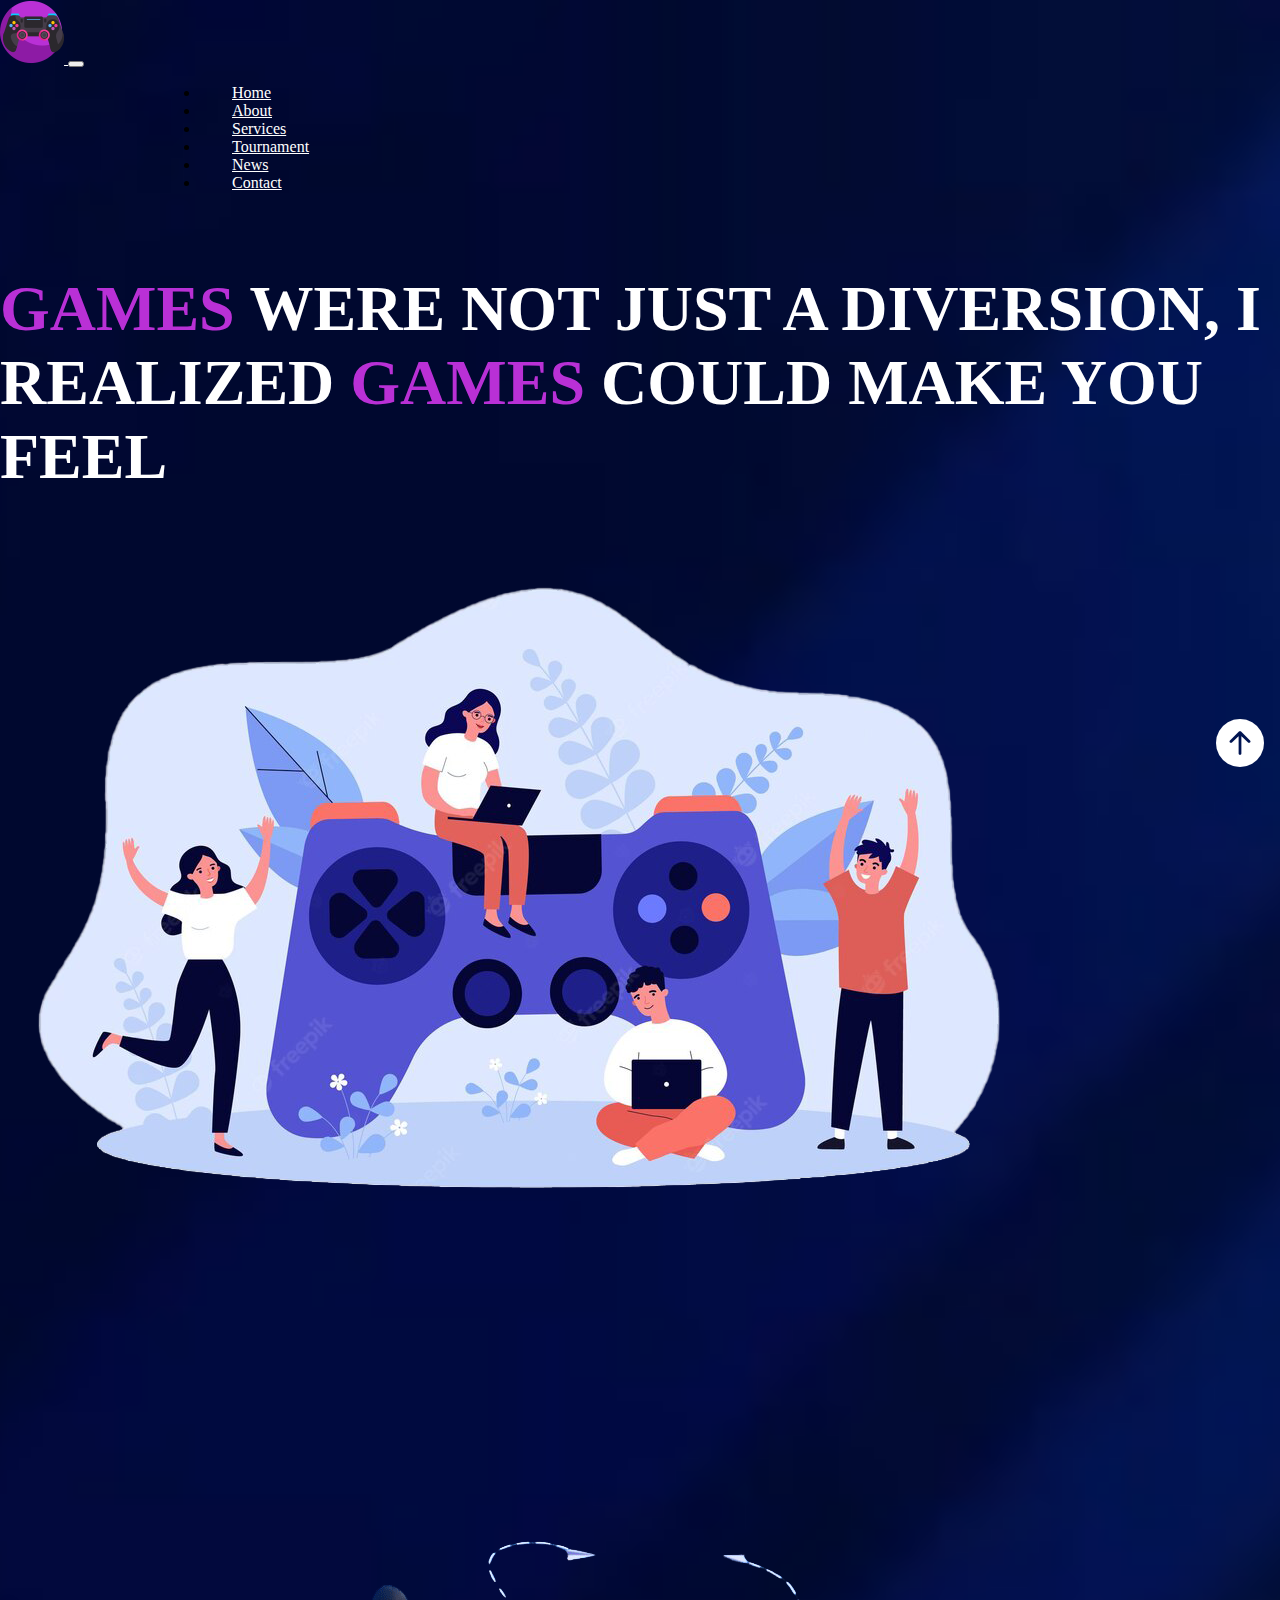
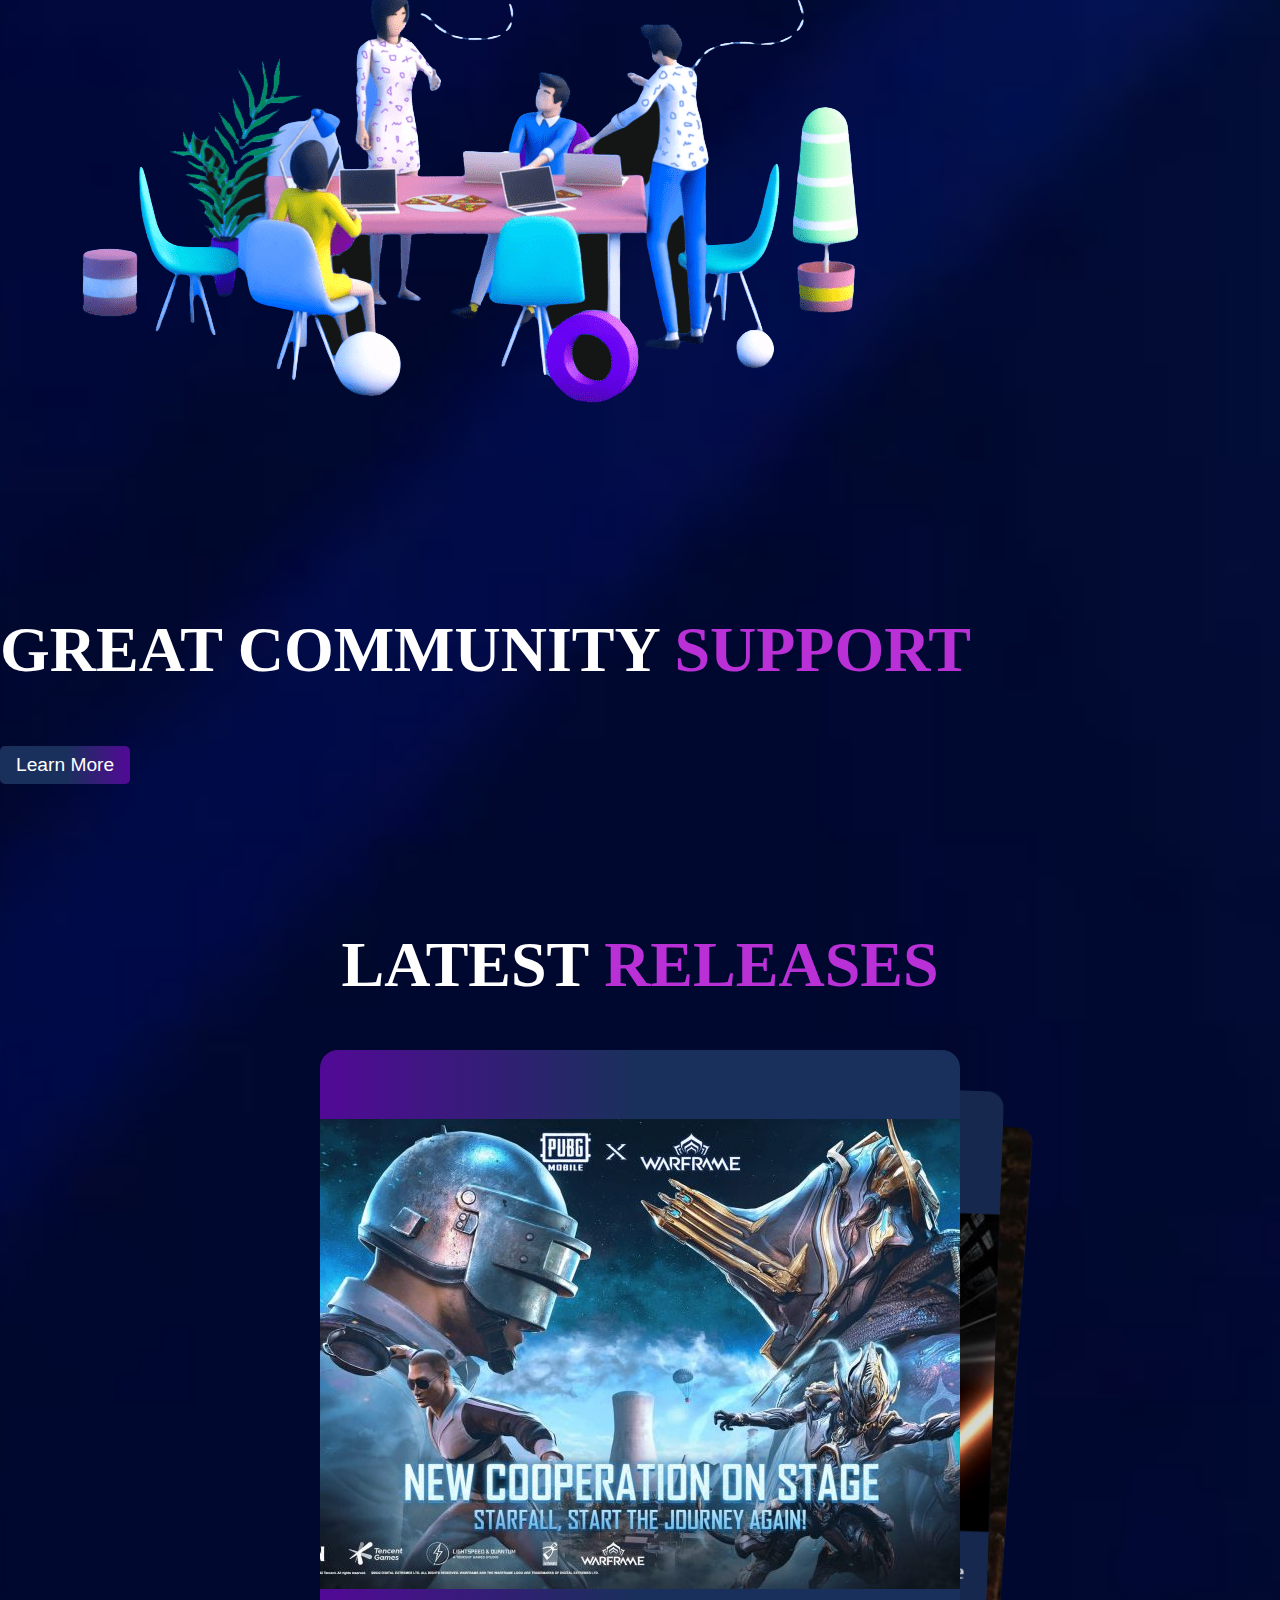
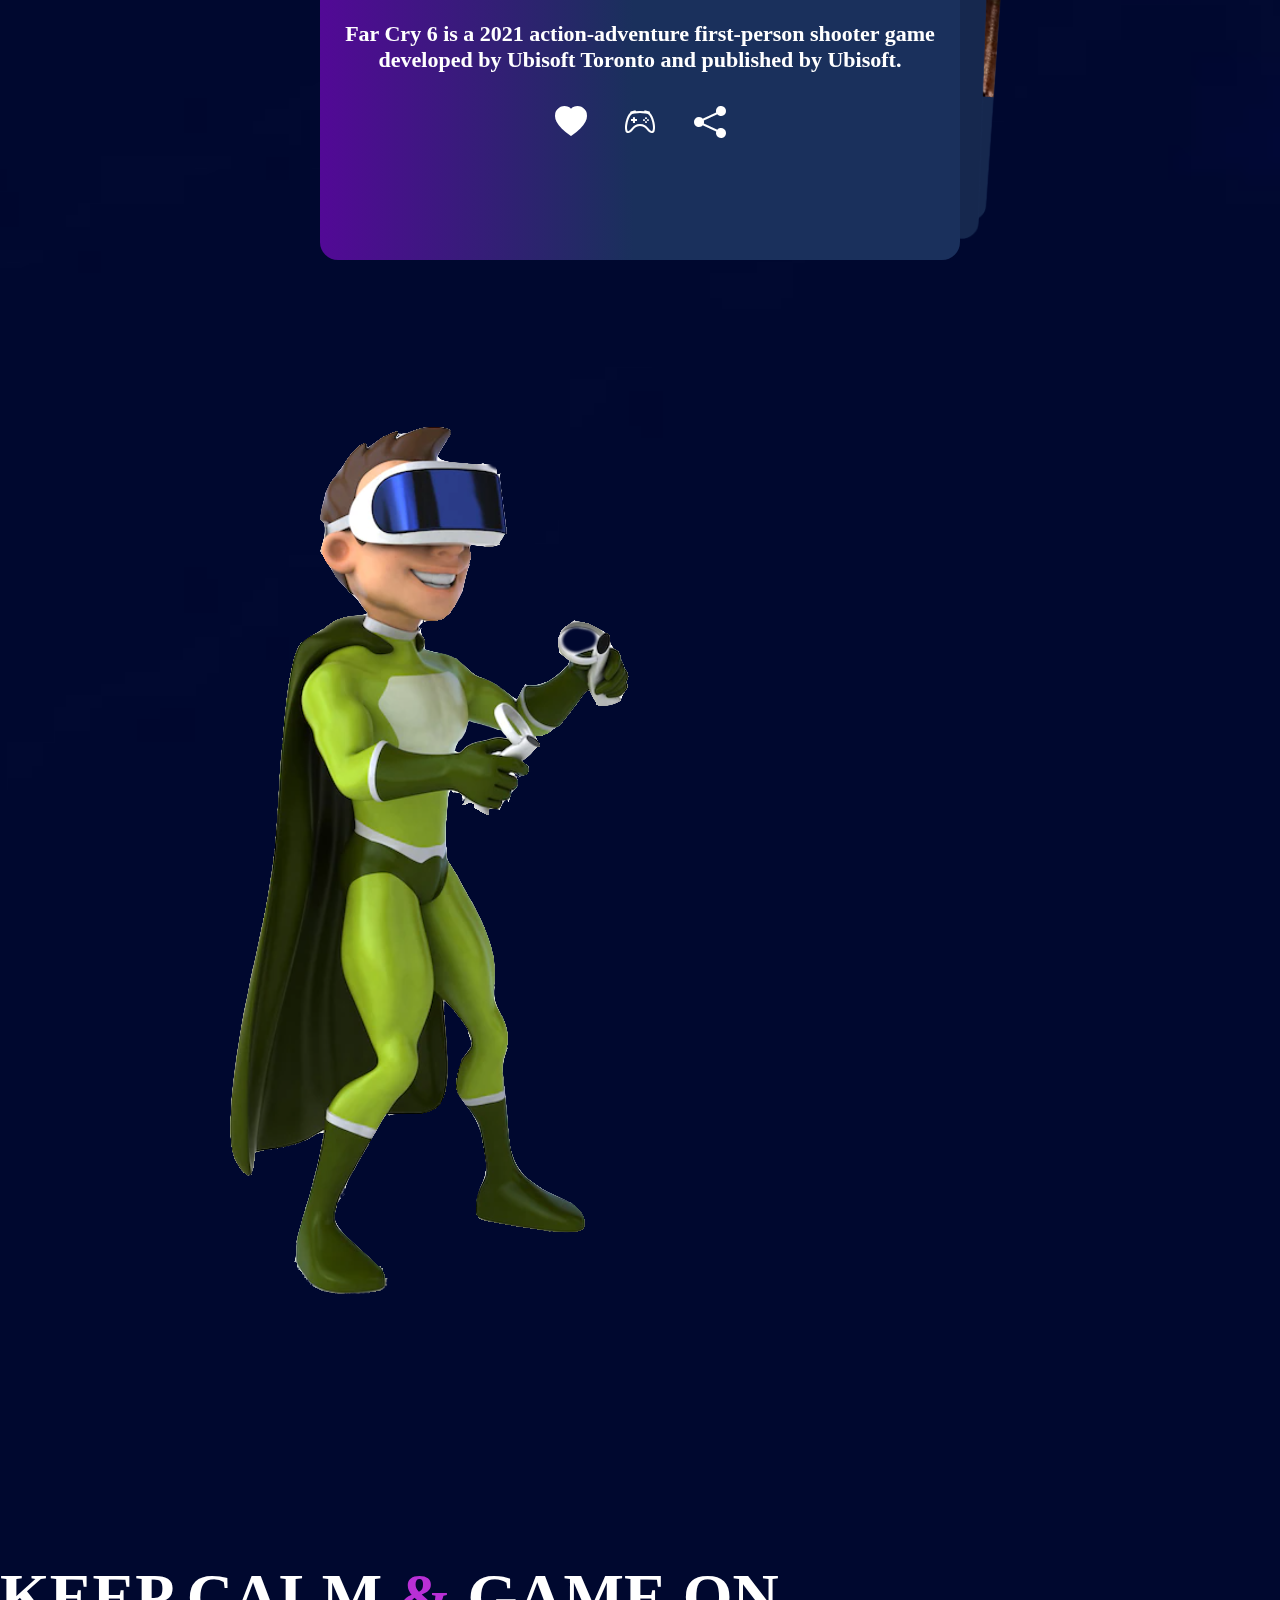
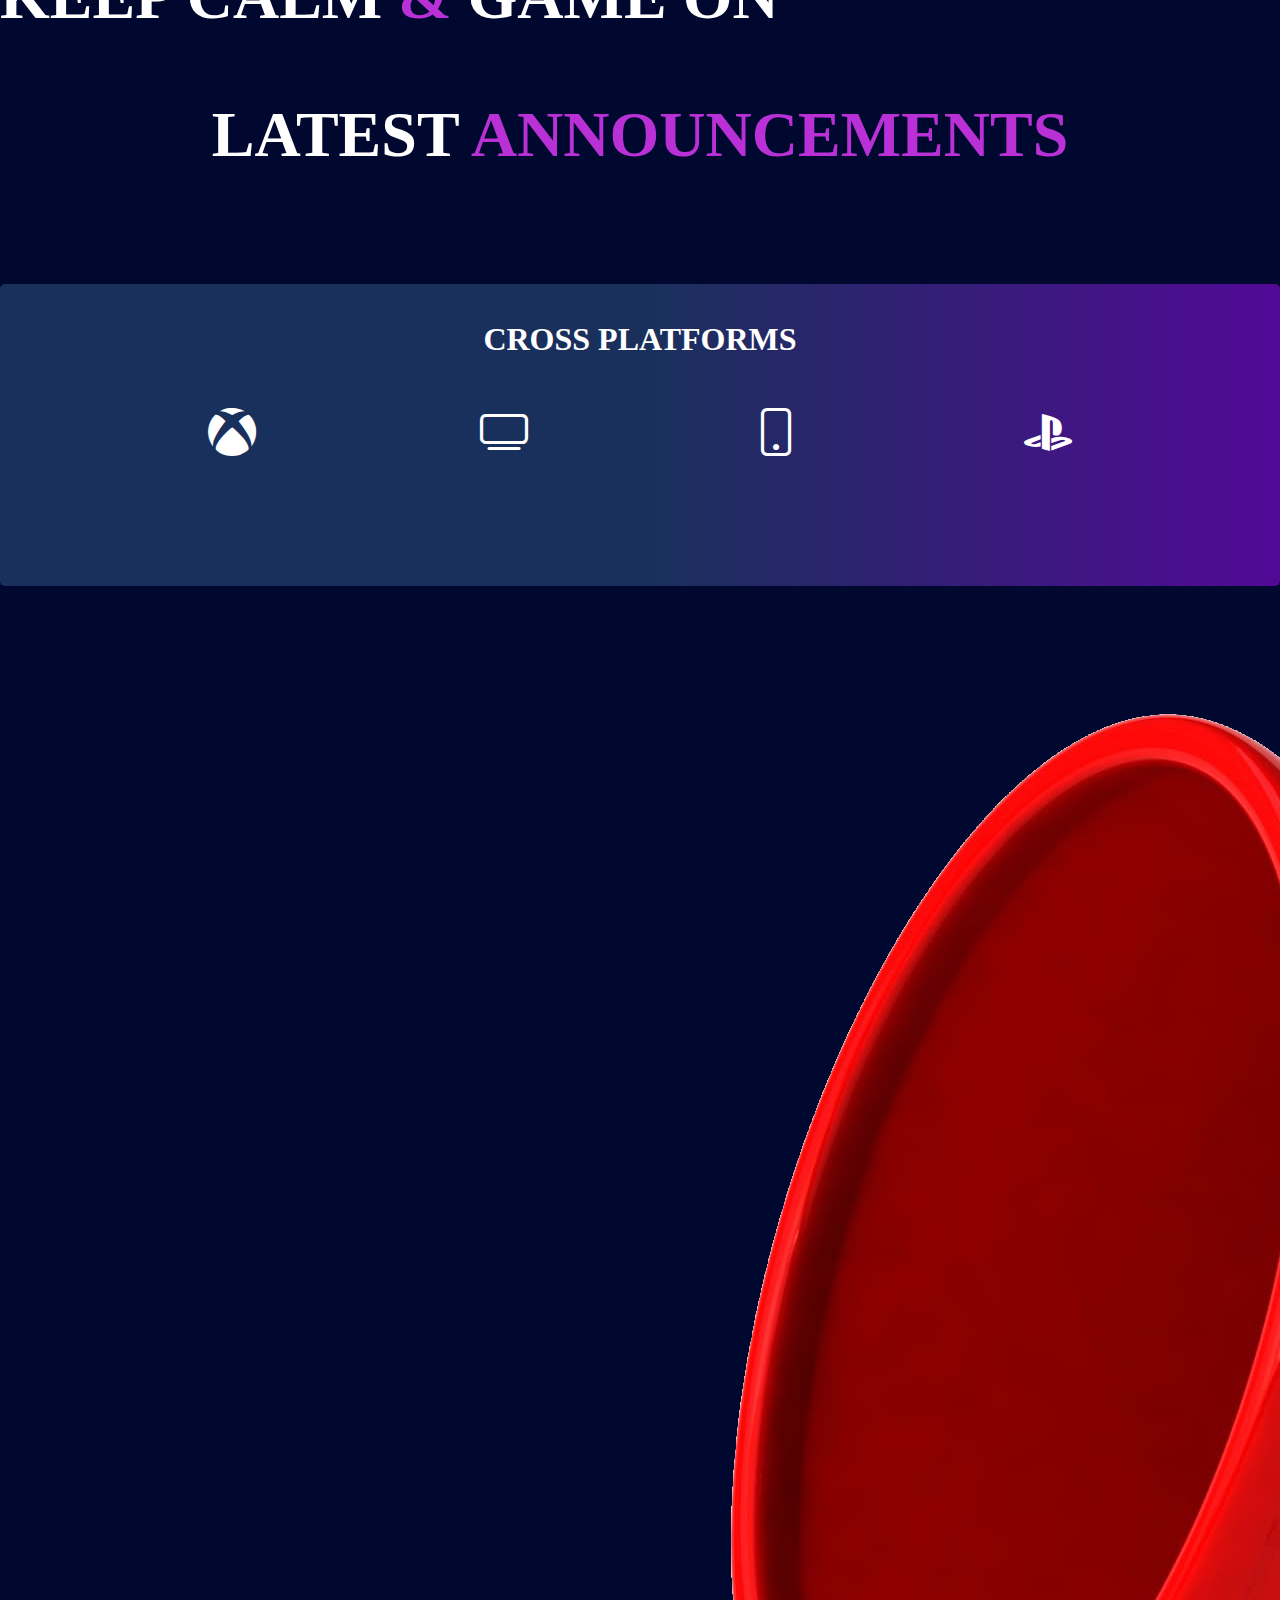
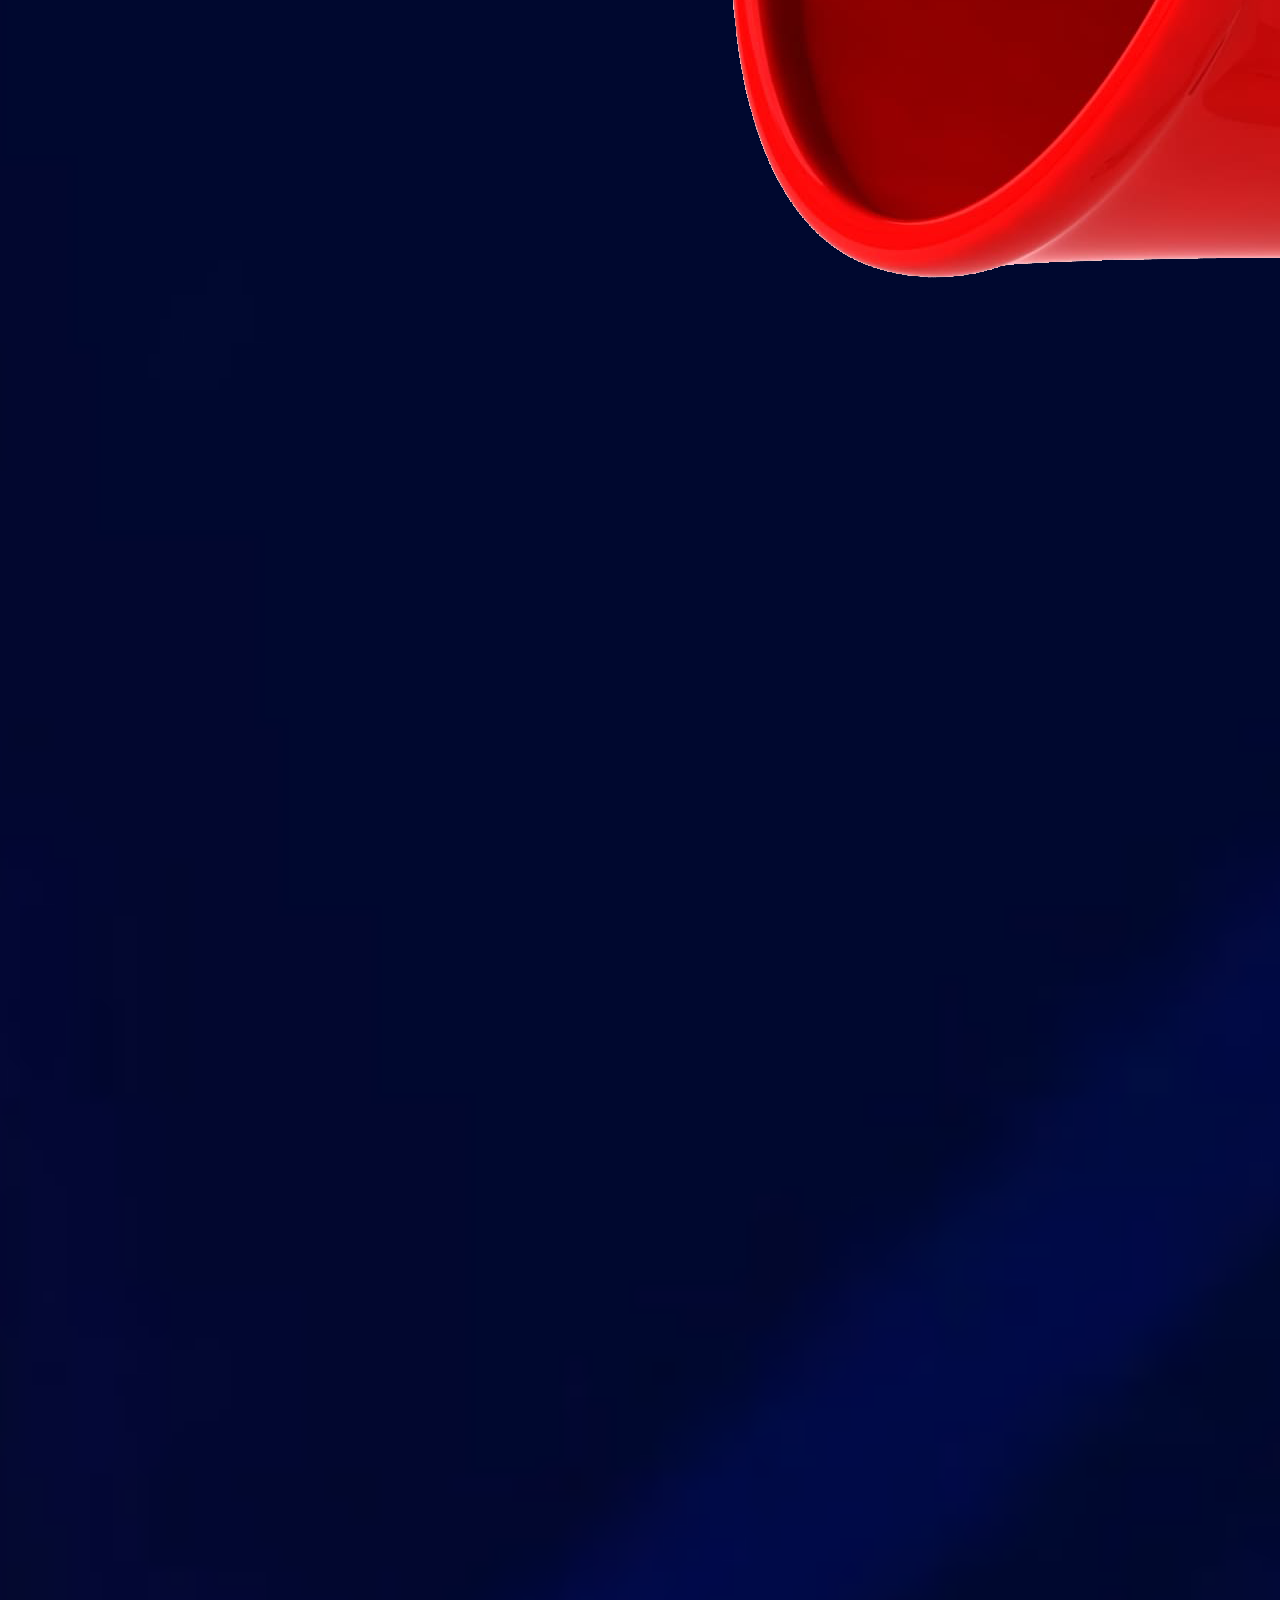
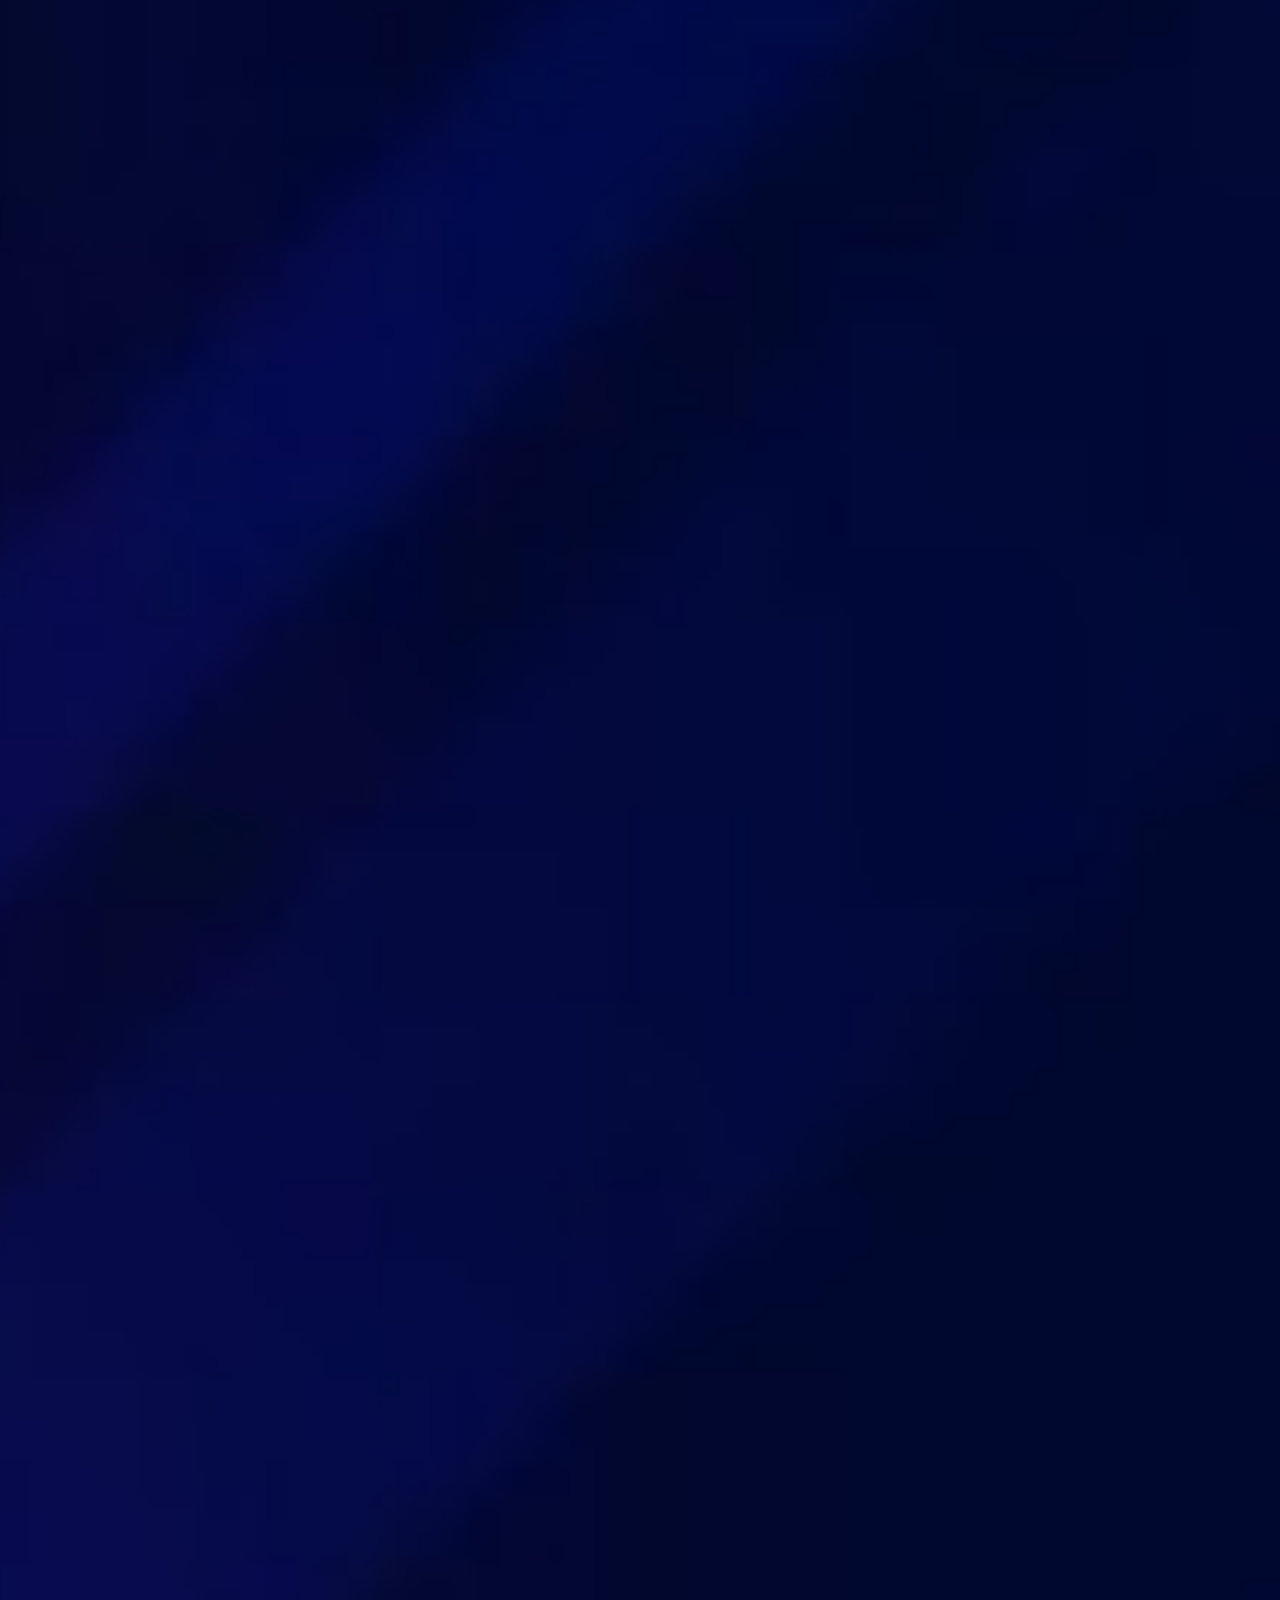
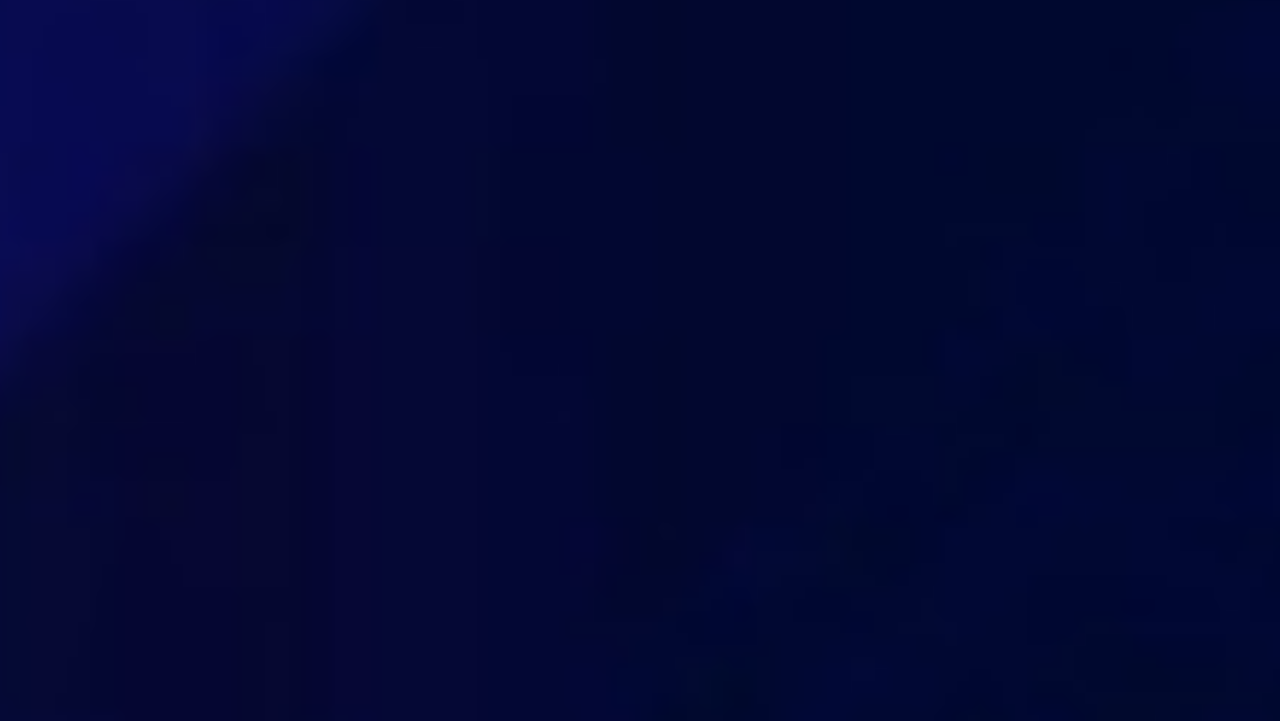
==== index.html @ 94d15d82 "Commiting File first time" ====
<!doctype html>
<html lang="en">

<head>
    <meta charset="utf-8">
    <meta name="viewport" content="width=device-width, initial-scale=1">
    <!-- Logo -->
    <link rel="icon" type="image/png" href="./Images/Home/icon.png">
    <title>GAMING</title>

    <link href="https://cdn.jsdelivr.net/npm/bootstrap@5.2.0-beta1/dist/css/bootstrap.min.css" rel="stylesheet"
        integrity="sha384-0evHe/X+R7YkIZDRvuzKMRqM+OrBnVFBL6DOitfPri4tjfHxaWutUpFmBp4vmVor" crossorigin="anonymous">

    <!-- Bootstrap icon -->
    <link rel="stylesheet" href="https://cdn.jsdelivr.net/npm/bootstrap-icons@1.8.3/font/bootstrap-icons.css">

    <!-- Link Swiper's CSS -->
    <link rel="stylesheet" href="https://unpkg.com/swiper/swiper-bundle.min.css" />
    <!-- CSS Link -->
    <link rel="stylesheet" type="text/css" href="./css/style.css">
</head>

<body>
    <!-- NavBar -->
    <div class="bg" id="bg">
        <div class="container-fluid">
            <div class="row">
                <div class="col-10">
                    <nav class="navbar navbar-expand-lg navbar-dark">
                        <div class="container-fluid">
                            <a class="navbar-brand" href="#">
                                <img src="./Images/Home/icon.png" class="nav_img">
                            </a>
                            <button class="navbar-toggler" type="button" data-bs-toggle="collapse"
                                data-bs-target="#navbarSupportedContent" aria-controls="navbarSupportedContent"
                                aria-expanded="false" aria-label="Toggle navigation">
                                <span class="navbar-toggler-icon"></span>
                            </button>
                            <div class="collapse navbar-collapse" id="navbarSupportedContent">
                                <ul class="navbar-nav nav_ul mb-2 mb-lg-0">
                                    <li class="nav-item">
                                        <a class="nav-link active" aria-current="page" href="./index.html">Home</a>
                                    </li>
                                    <li class="nav-item">
                                        <a class="nav-link" href="./about.html">About</a>
                                    </li>
                                    <li class="nav-item">
                                        <a class="nav-link" href="./service.html">Services</a>
                                    </li>
                                    <li class="nav-item">
                                        <a class="nav-link" href="./Tournament.html">Tournament</a>
                                    </li>
                                    </li>
                                    <li class="nav-item">
                                        <a class="nav-link" href="./News.html">News</a>
                                    </li>
                                    <li class="nav-item">
                                        <a class="nav-link" href="./contact.html">Contact</a>
                                    </li>
                            </div>
                        </div>
                        <!-- End Navbar -->
                    </nav>
                </div>
            </div>
            <!-- Home -->
            <div class="row justify-content-evenly" id="home">

                <div class="col-md-6 col-11" id="home_content">
                    <h1 class="home_heading">
                        <span class="colorChange">GAMES</span> WERE NOT JUST A DIVERSION, I REALIZED <span
                            class="colorChange">GAMES</span> COULD MAKE YOU FEEL
                    </h1>
                </div>
                <div class="col-md-6" id="home_imgDiv">
                    <img class="img-fluid home_img" src="Images/Home/img6(2).png">
                </div>
            </div>
            <!-- Part2 -->
            <div class="row" id="home_part2">
                <div class="col-md-6" id="imgDiv_part2">
                    <img class="img-fluid home_img" id="part2_img" src="/Images/Home/change3.png">
                </div>
                <div class="col-md-6 col-11 containerDiv_part2">
                    <h1 class="home_heading text-center">
                        GREAT COMMUNITY <span class="colorChange">SUPPORT</span>
                    </h1>
                    <button type="button" id="btn_home">
                        <a href="./service.html" id="a_home">
                            Learn More
                        </a>
                    </button>
                </div>
                <!-- End Part2 -->
            </div>

            <!-- Part3 -->
            <div class="row justify-content-center" id="home_part3">
                <div class="col-10">
                    <h1 class="home_heading">
                        Latest <span class="colorChange">
                            Releases
                        </span>
                    </h1>
                    <!-- Swiper -->
                    <div class="swiper mySwiper">
                        <div class="swiper-wrapper">
                            <div class="swiper-slide">
                                <img src="./Images/Home/card2.jpg" class="img-fluid card_img">
                                <p class="card_p">
                                    Far Cry 6 is a 2021 action-adventure first-person shooter game developed by Ubisoft
                                    Toronto and published by Ubisoft.
                                </p>
                                <div class="card_icon_div">
                                    <i class="bi bi-heart-fill card_icon"></i>
                                    <i class="bi bi-controller card_icon"></i>
                                    <i class="bi bi-share-fill card_icon"></i>
                                </div>
                            </div>
                            <div class="swiper-slide">
                                <img src="./Images/Home/card1.jpg" class="img-fluid card_img">
                                <p class="card_p">
                                    Far Cry 6 is a 2021 action-adventure first-person shooter game developed by Ubisoft
                                    Toronto and published by Ubisoft.
                                </p>
                                <div class="card_icon_div">
                                    <i class="bi bi-heart-fill card_icon"></i>
                                    <i class="bi bi-controller card_icon"></i>
                                    <i class="bi bi-share-fill card_icon"></i>
                                </div>
                            </div>
                            <div class="swiper-slide">
                                <img src="./Images/Home/card4.jpg" class="img-fluid card_img">
                                <p class="card_p">
                                    Far Cry 6 is a 2021 action-adventure first-person shooter game developed by Ubisoft
                                    Toronto and published by Ubisoft.
                                </p>
                                <div class="card_icon_div">
                                    <i class="bi bi-heart-fill card_icon"></i>
                                    <i class="bi bi-controller card_icon"></i>
                                    <i class="bi bi-share-fill card_icon"></i>
                                </div>
                            </div>
                        </div>
                    </div>
                </div>
                <!-- End of part3 -->
            </div>

            <!-- Part 4 -->
            <div class="row justify-content-center" id="part_4">
                <div class="col-md-6" id="imgDiv_part4">
                    <img class="img_part4 img-fluid" src="./Images/Home/gameImg.png">
                </div>
                <div class="col-md-6 col-11 id="containerDiv_part4">
                    <h1 class="home_heading text-center" id="heading_part3">
                        KEEP CALM <span class="colorChange">
                            &
                        </span>
                        GAME ON
                    </h1>
                </div>
                
                <!-- End Part4 -->
            </div>

            <!-- Part 5 -->
            <div class="row justify-content-center" id="part_5">
                <div class="col-10">
                    <h1 class="home_heading" id="headingP5">LATEST <span class="colorChange">ANNOUNCEMENTS</span> </h1>
                </div>
                <!-- Part5 -->
            </div>
            <!-- Part6 -->
            <div class="row justify-content-center" id="part6">
                <div class="col-md-6">
                    <div class="part6_content">
                        <h1 class="heading_part6">
                            CROSS PLATFORMS
                        </h1>
                        <div class="iconDiv_part6">
                            <i class="bi bi-xbox icon_part6"></i>
                            <i class="bi bi-tv icon_part6"></i>
                            <i class="bi bi-phone icon_part6"></i>
                            <i class="bi bi-playstation icon_part6"></i>
                      </div>
                    </div>
                </div>
                <div class="col-md-6">
                    <img class="img_part4 img-fluid" src="./Images/Home/Announce.png">
                </div>
                <!-- End Part6 -->
            </div>
            

            <!-- End of Container-fluid -->
        </div>

        <!-- Upp -->
        <div class="uppDiv">
            <a href="#bg" class="a_uppDiv">
            <i class="bi bi-arrow-up-circle-fill"></i>
        </a>
        </div>
        <!-- End Of Bg -->
    </div>








    <script src="https://cdn.jsdelivr.net/npm/bootstrap@5.2.0-beta1/dist/js/bootstrap.bundle.min.js"
        integrity="sha384-pprn3073KE6tl6bjs2QrFaJGz5/SUsLqktiwsUTF55Jfv3qYSDhgCecCxMW52nD2"
        crossorigin="anonymous"></script>

    <!-- Swiper JS -->
    <script src="https://unpkg.com/swiper/swiper-bundle.min.js"></script>

    <!-- Initialize Swiper -->
    <script>
        var swiper = new Swiper(".mySwiper", {
            effect: "cards",
            grabCursor: true,
        });
    </script>

    <!-- Script -->
    <script src="/Js/script.js"></script>
</body>

</html>
---- css/style.css ----
body {
  margin: 0%;
  padding: 0%;
  scroll-behavior:smooth;

}
/* Background */
.bg {
  background-image: url(../Images/Home/kk.jpg);
  background-position: center;
  background-repeat: no-repeat;
  background-size: cover;
  height: auto;
  width: 100%;
}

/* NAVBAR */
.nav_ul {
  margin-left: 10rem;
}

.navbar-brand {
  color: white !important;
}

.navbar {
  background-color: rgba(240, 248, 255, 0);
}

/* .nav-item{
  width: 10rem;
} */
.nav-link {
  color: white !important;
  margin: 0rem 0.5rem;
  padding: 0.3rem 1.5rem !important;
}

.nav-link:hover {
  background-color: blueviolet;
  color: white;
  border-radius: 5px;
  transition: 0.2s;
}

/* .navbar-toggler-icon{
  background-image: url(/Images/Home/toggler.png);
} */

/* Home */

#home {
  margin-top: 5rem;
  color: white;
}

.home_heading {
  color: white;
  margin-top: 4rem;
  font-size: 4rem;
  text-transform: uppercase;
}

.colorChange {
  color: rgb(185, 48, 214);
}

@keyframes up_down {
  0% {
    margin-top: -2rem;
  }
  100% {
    margin-bottom: -2rem;
  }
}

.home_img {
  animation-name: up_down;
  animation-duration: 2s;
  animation-timing-function: ease-in-out;
  animation-iteration-count: infinite;
  animation-direction: alternate-reverse;
}

/* Home part 2 */

#home_part2 {
  margin-top: 10rem;
}

#btn_home {
  background-image: linear-gradient(to right, #1a305c 51%, #520996 100%);
  color: white;
  padding: 0.5rem 1rem;
  border-radius: 5px;
  border: none;
  margin-top: 1rem;
  font-size: 1.2rem;
}

#a_home{
  color: white;
  text-decoration: none;
}

#a_home:hover{
  color: white;
}

#btn_home:hover {
  background-image: linear-gradient(to left, #1a305c 51%, #520996 100%);
}

/* Home Part 3 */
#home_part3 {
  text-align: center;
  padding: 5rem 0rem;
}

.card_p {
  margin: 2rem 0.5rem;
}

.card_icon {
  font-size: 2rem;
  margin: 0rem 1rem;
}

.card_icon_div{
  padding-bottom: 3rem;
}

.swiper {
  width: 50vw;
  height: 90vh;
  margin-top: 3rem;
}

.swiper-slide {
  display: flex;
  flex-direction: column;
  align-items: center;
  justify-content: center;
  border-radius: 18px;
  font-size: 22px;
  font-weight: bold;
  color: #fff;
}

.swiper-slide:nth-child(1n) {
  background: linear-gradient(to left, #1a305c 51%, #520996 100%);
}

.swiper-slide:nth-child(2n) {
  background: linear-gradient(to left, #1a305c 51%, #520996 100%);
}

.swiper-slide:nth-child(3n) {
  background: linear-gradient(to left, #1a305c 51%, #520996 100%);
}
/* part_4 */
#part_4 {
  margin-top: 4rem;
}

#heading_part3 {
  margin-top: 15rem;
}

/* Part5 */
#part_5 {
  text-align: center;
  margin-top: 3rem;
  margin-bottom: 3rem;
}


#heading_part6{
    margin-top: 10rem;
}

.part6_content{
    background:linear-gradient(to right, #1a305c 51%, #520996 100%);
    color: white;
    padding: 1rem;
    text-align: center;
    height: 30vh;
    margin-top: 7rem;
    border-radius: 5px;
}

.iconDiv_part6{
    margin-top: 3rem;
    display: grid;
    grid-template-columns: auto auto auto auto;
    justify-content: space-evenly;
}

.icon_part6{
    margin: 0rem 2rem;
    font-size: 3rem;
}

/* upper Arrow */
.uppDiv{
  position: relative;
}

.bi-arrow-up-circle-fill{
  font-size: 3rem;
  color: white!important;
  position: fixed;
  bottom: 8rem;
  right: 1rem;
}

/*Using Media Qurey  */

@media screen and (max-width:1173px) {
  #home_imgDiv{
    margin-top: 4rem;
  }
}
@media screen and (max-width:991px) {
.nav-link{
  width: 10rem;
}
.navbar-collapse{
  background: url(/Images/Home/navBg.jp);
  background-position: center;
  background-repeat: no-repeat;
  background-size: cover;
  height: auto;
  width: 100%;
  border-radius: 20px;
}
#home_imgDiv{
  margin-top: 7rem;
}
#imgDiv_part2{
  margin-top: 4rem;
}
#heading_part3 {
  margin-top: 8rem;
}
}
@media screen and (max-width:852px) {
  .home_heading{
    font-size: 3.5rem;
  }
}

@media screen and (max-width:768px) {
  #home {
    margin-top: 2rem;
  }
  .home_heading{
    margin-top: 0rem;
  }
  #home_part2 {
    margin-bottom: 5rem;
  }
  .containerDiv_part2{
    order: 1;
    text-align: center;
  }
  #imgDiv_part2{
    order: 2;
  }
  .card_icon_div{
    padding-bottom: 0rem;
  }
  #imgDiv_part4{
    order: 2;
  }
  #containerDiv_part4{
    order: 1;
    text-align: center;
  }
  #part_5 {
    margin-top: 7rem;
  }
  .part6_content {
    margin-top: 0rem;
  }
  .swiper {
    margin-top: 4rem;
  }
  #heading_part3 {
    margin-top: 0rem;
    margin-bottom: 4rem;
  }
}

@media screen and (max-width:556px) {
  #headingP5{
    font-size: 3rem;
  }
}

@media screen and (max-width:477px) {
  .home_heading{
    font-size: 2.5rem;
  }
  #home_imgDiv {
    margin-top: 1rem;
  }
  #home_part2 {
    margin-top: 5rem;
}
#home_part3{
  padding: 1rem 0rem;
}
.swiper{
  margin-top: 2rem;
}
#heading_part3 {
  margin-bottom: 0rem;
}
#part_5 {
  margin-top: 3rem;
}
#headingP5 {
  font-size: 2.5rem;
}
.bi{
  font-size: 2rem;
}
}

@media screen and (max-width:477px) {
  #headingP5 {
    font-size: 2rem;
}
.nav-link{
  margin-left: -5rem;
}
  .iconDiv_part6{
    grid-template-columns: auto auto;
  }
  .iconDiv_part6 {
    margin-top: 1rem;
  }
  .card_icon {
    font-size: 1.5rem!important;
    margin: 0rem;
}
}

@media screen and (max-width:367px) {
  .card_p{
    font-size: 1rem;
  }
  .swiper {
    height: 60vh;
}
}

@media screen and (max-width:325px) {
  #headingP5 {
    font-size: 1.6rem;
}
.home_heading {
  font-size: 1.6rem;
}
.nav_ul {
  margin-left: 7rem;
}
}
@media screen and (max-width:312px) {
  .card_p{
    display: none;
  }
  .card_img{
    height: 40vh!important;
  }
  .swiper {
    height: 40vh;
}
}
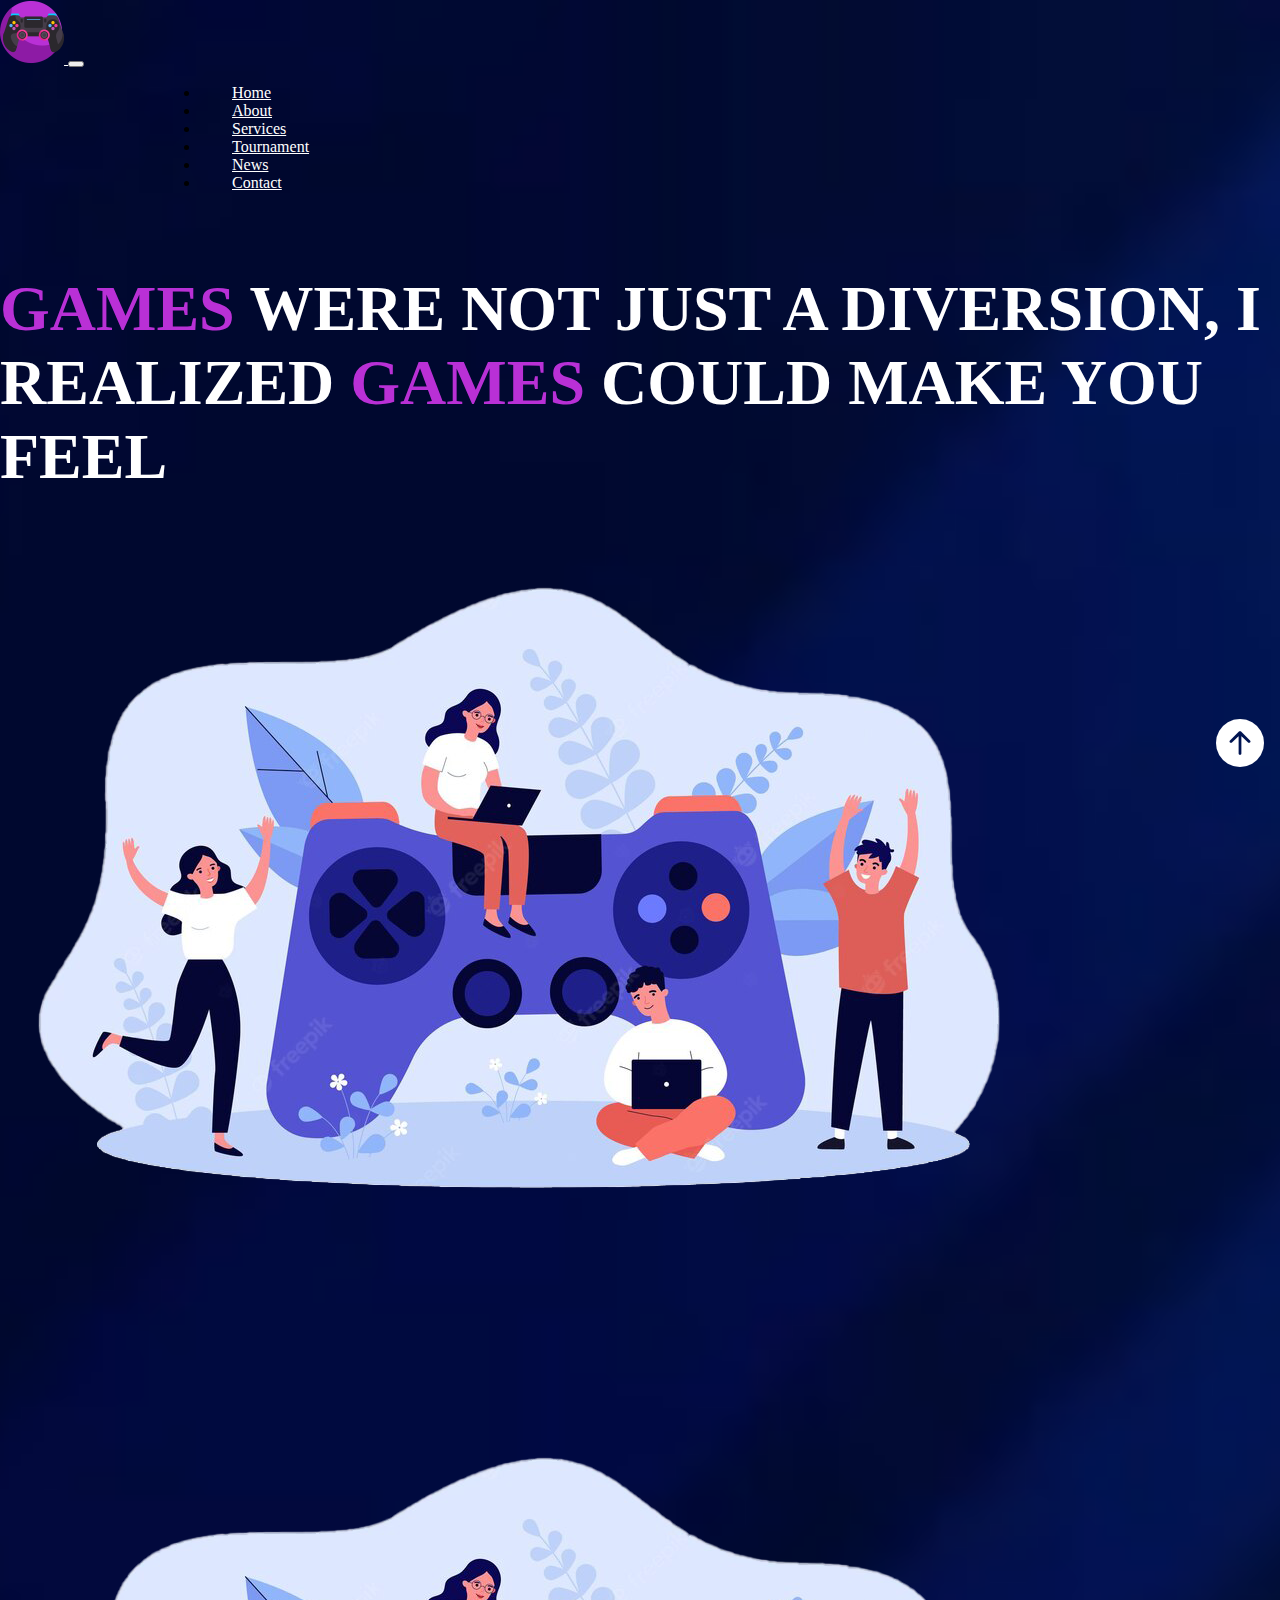
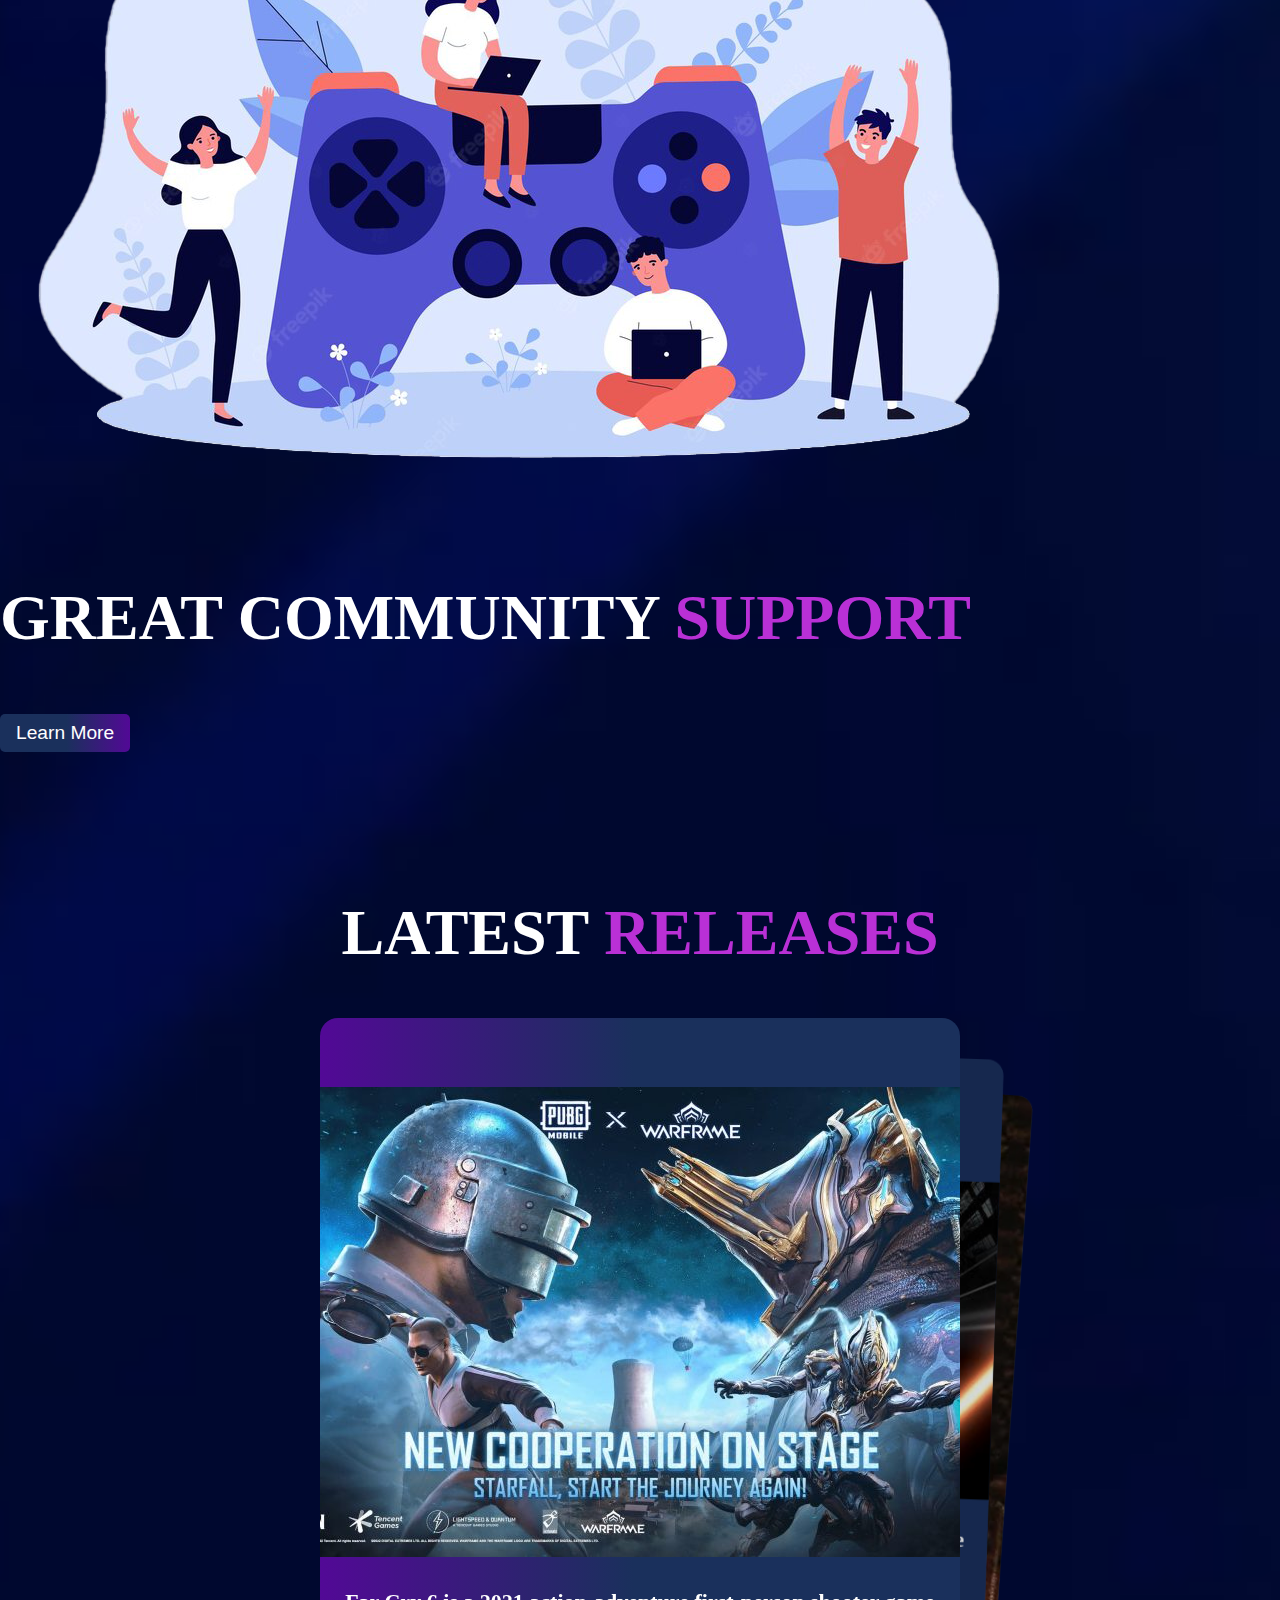
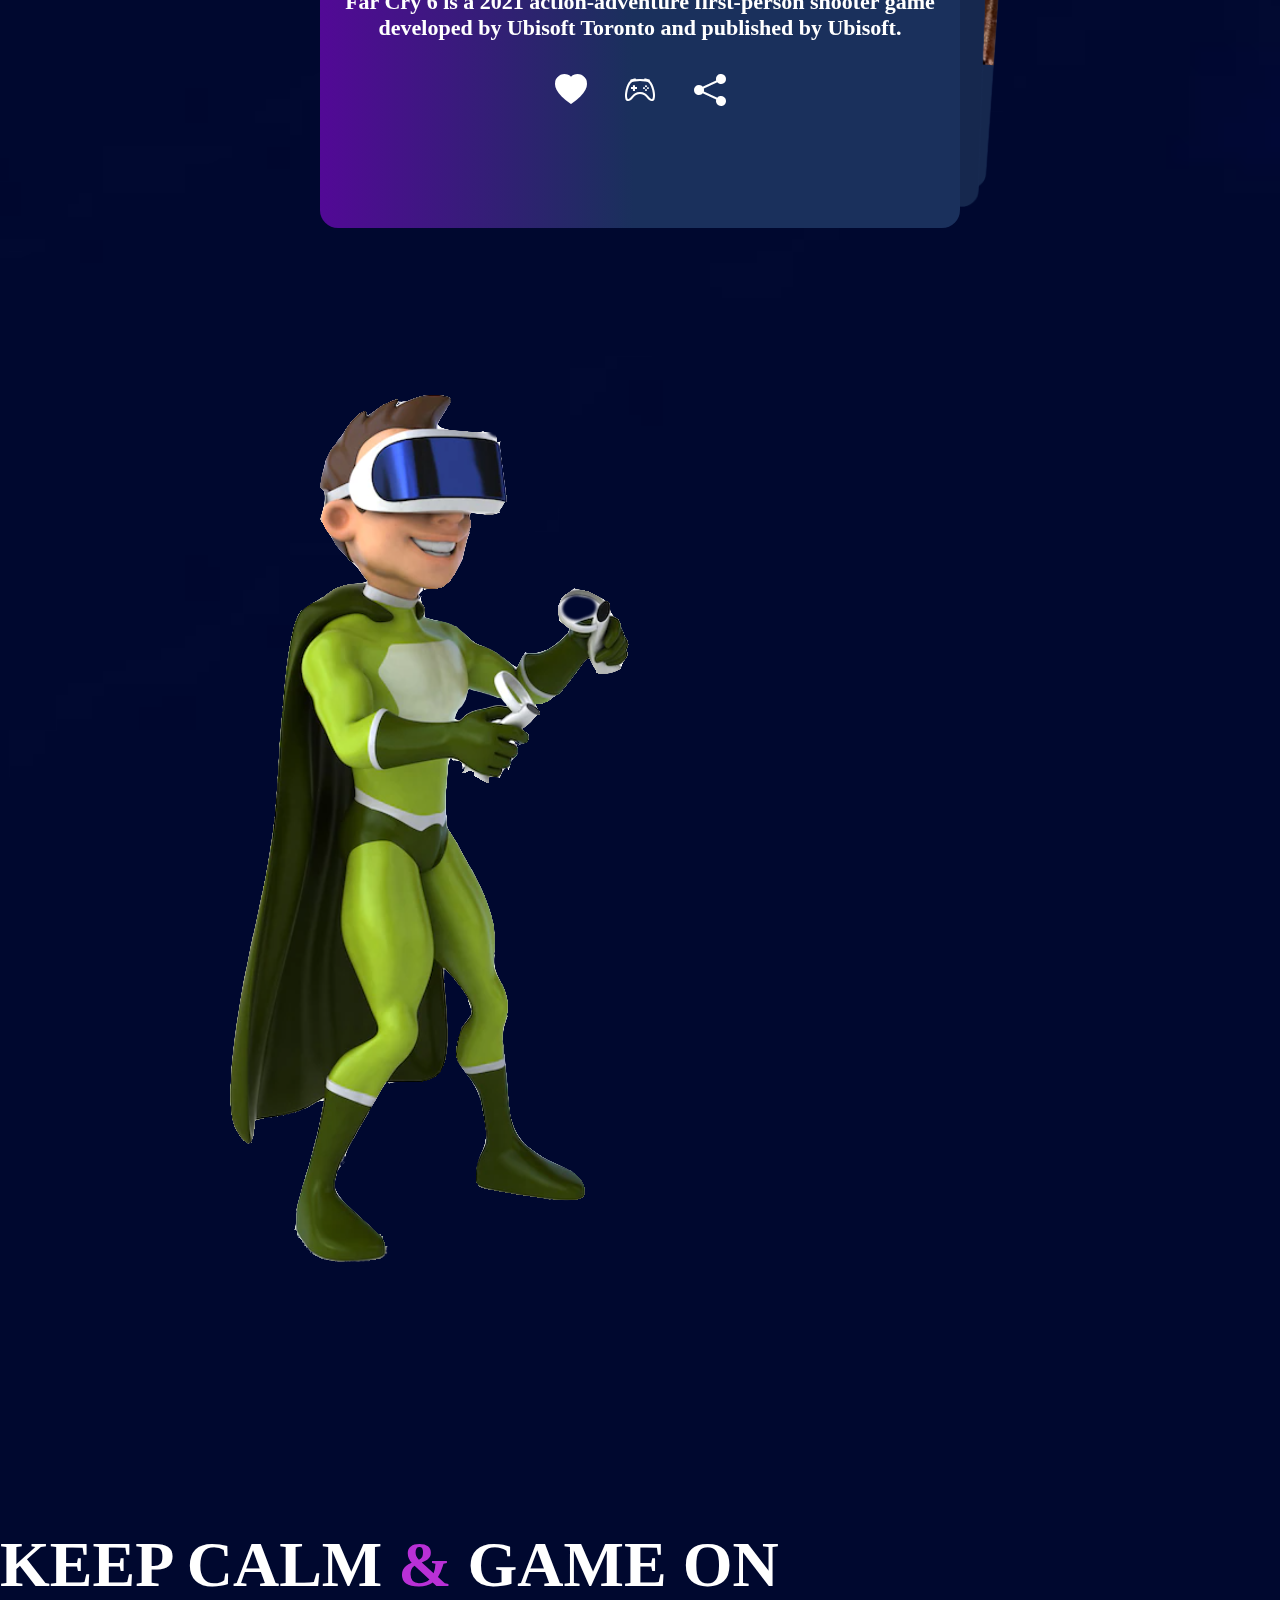
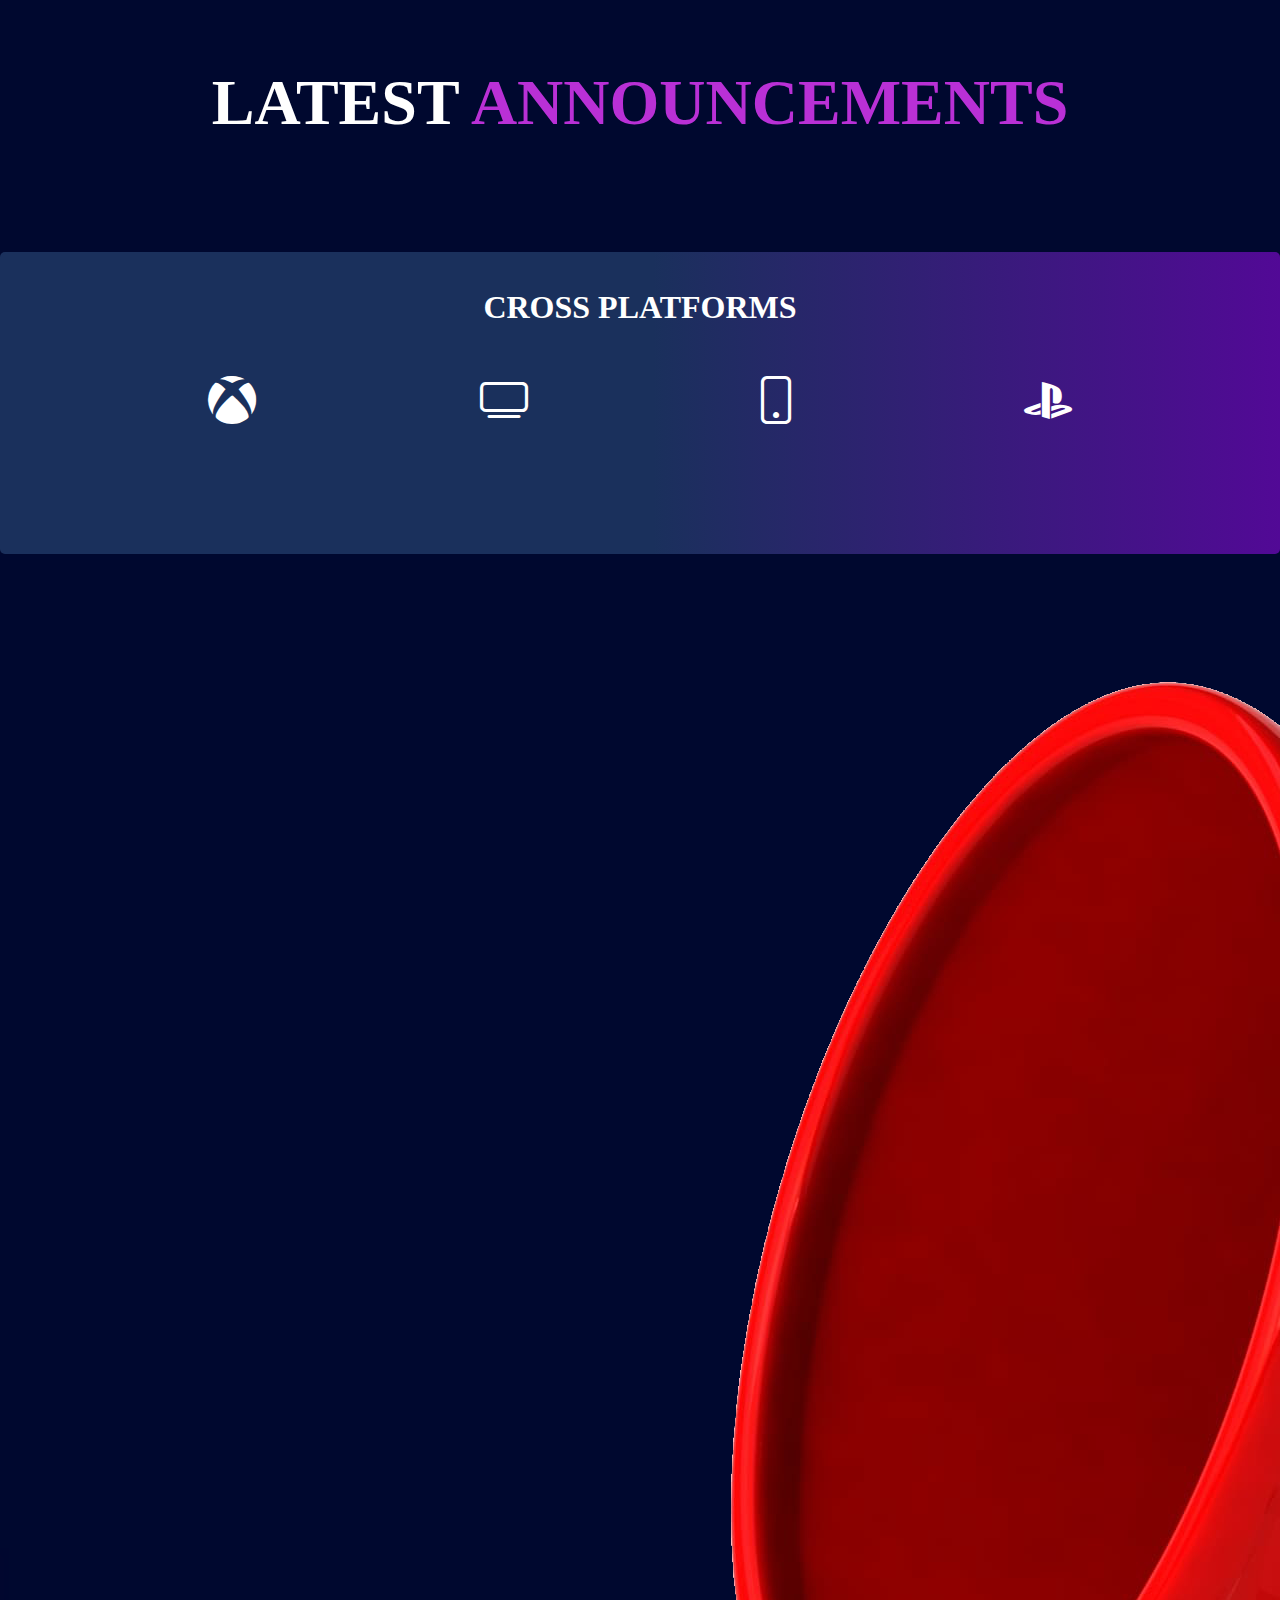
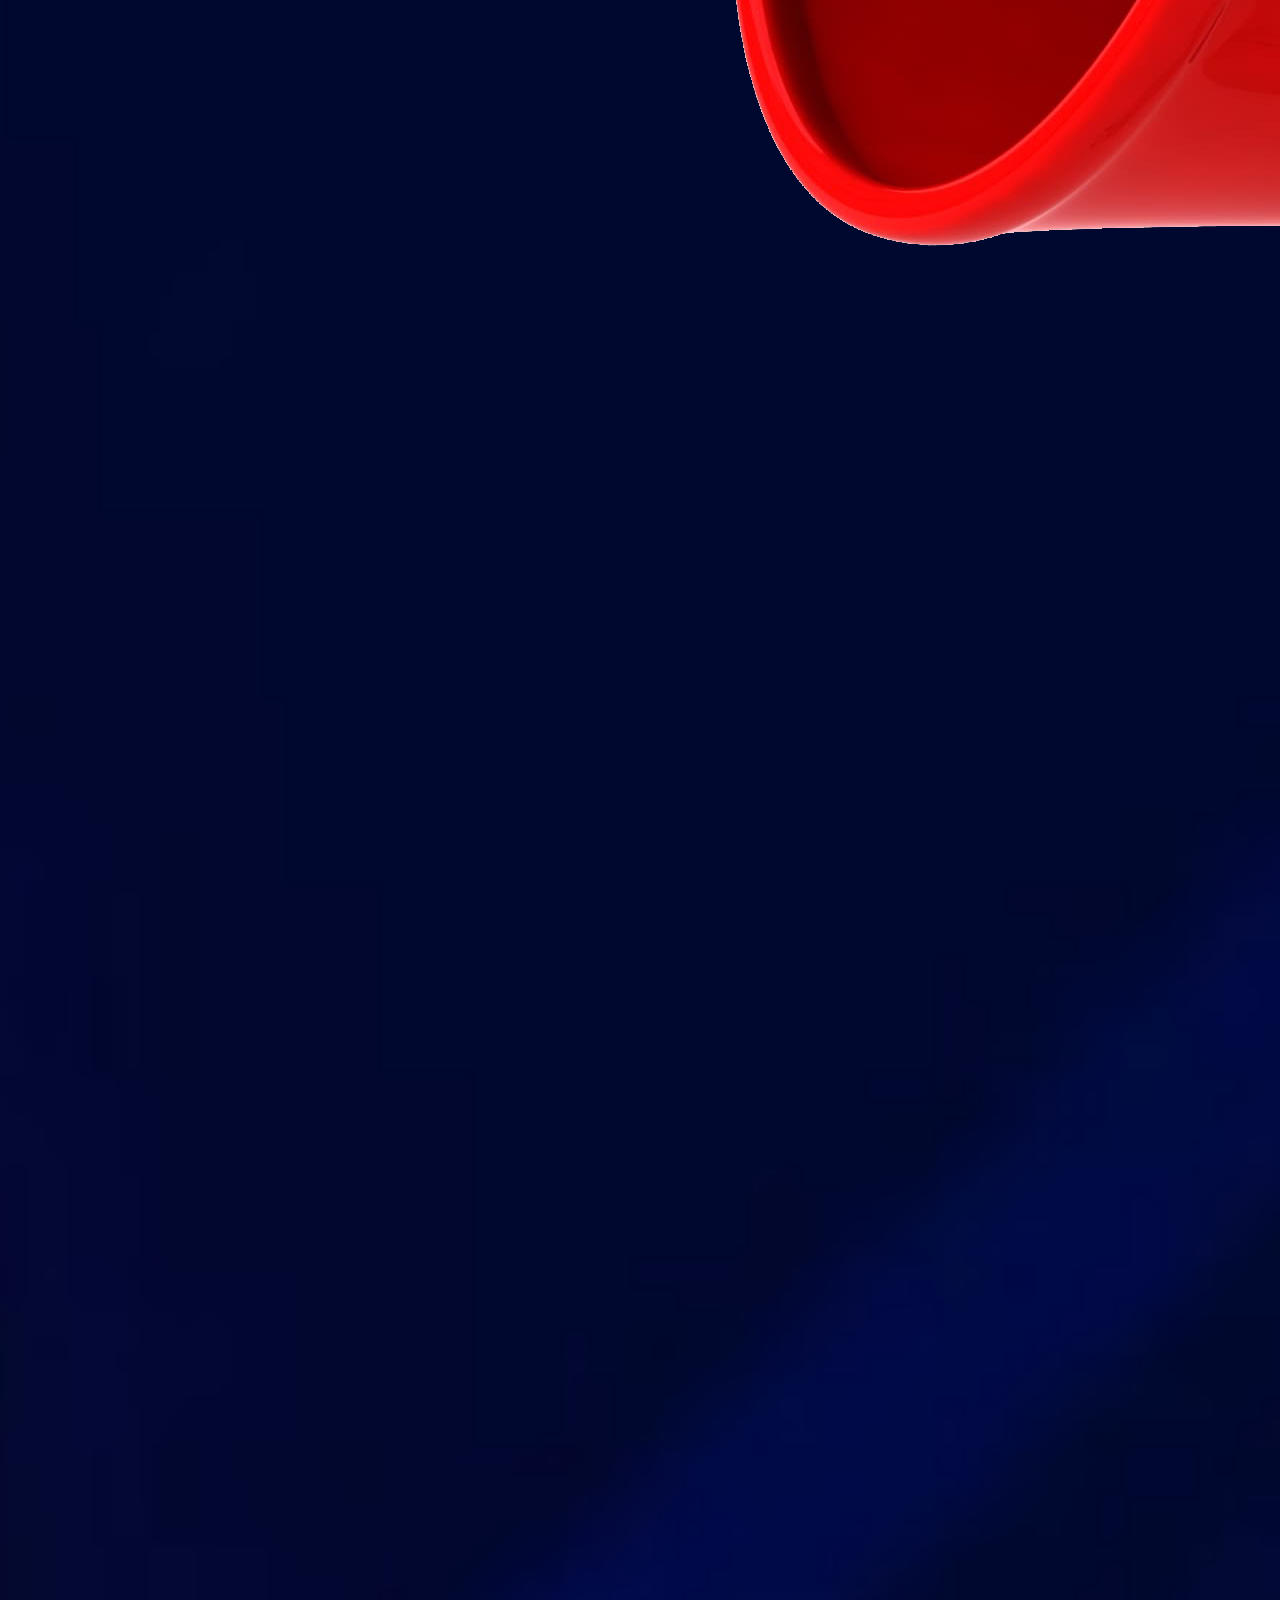
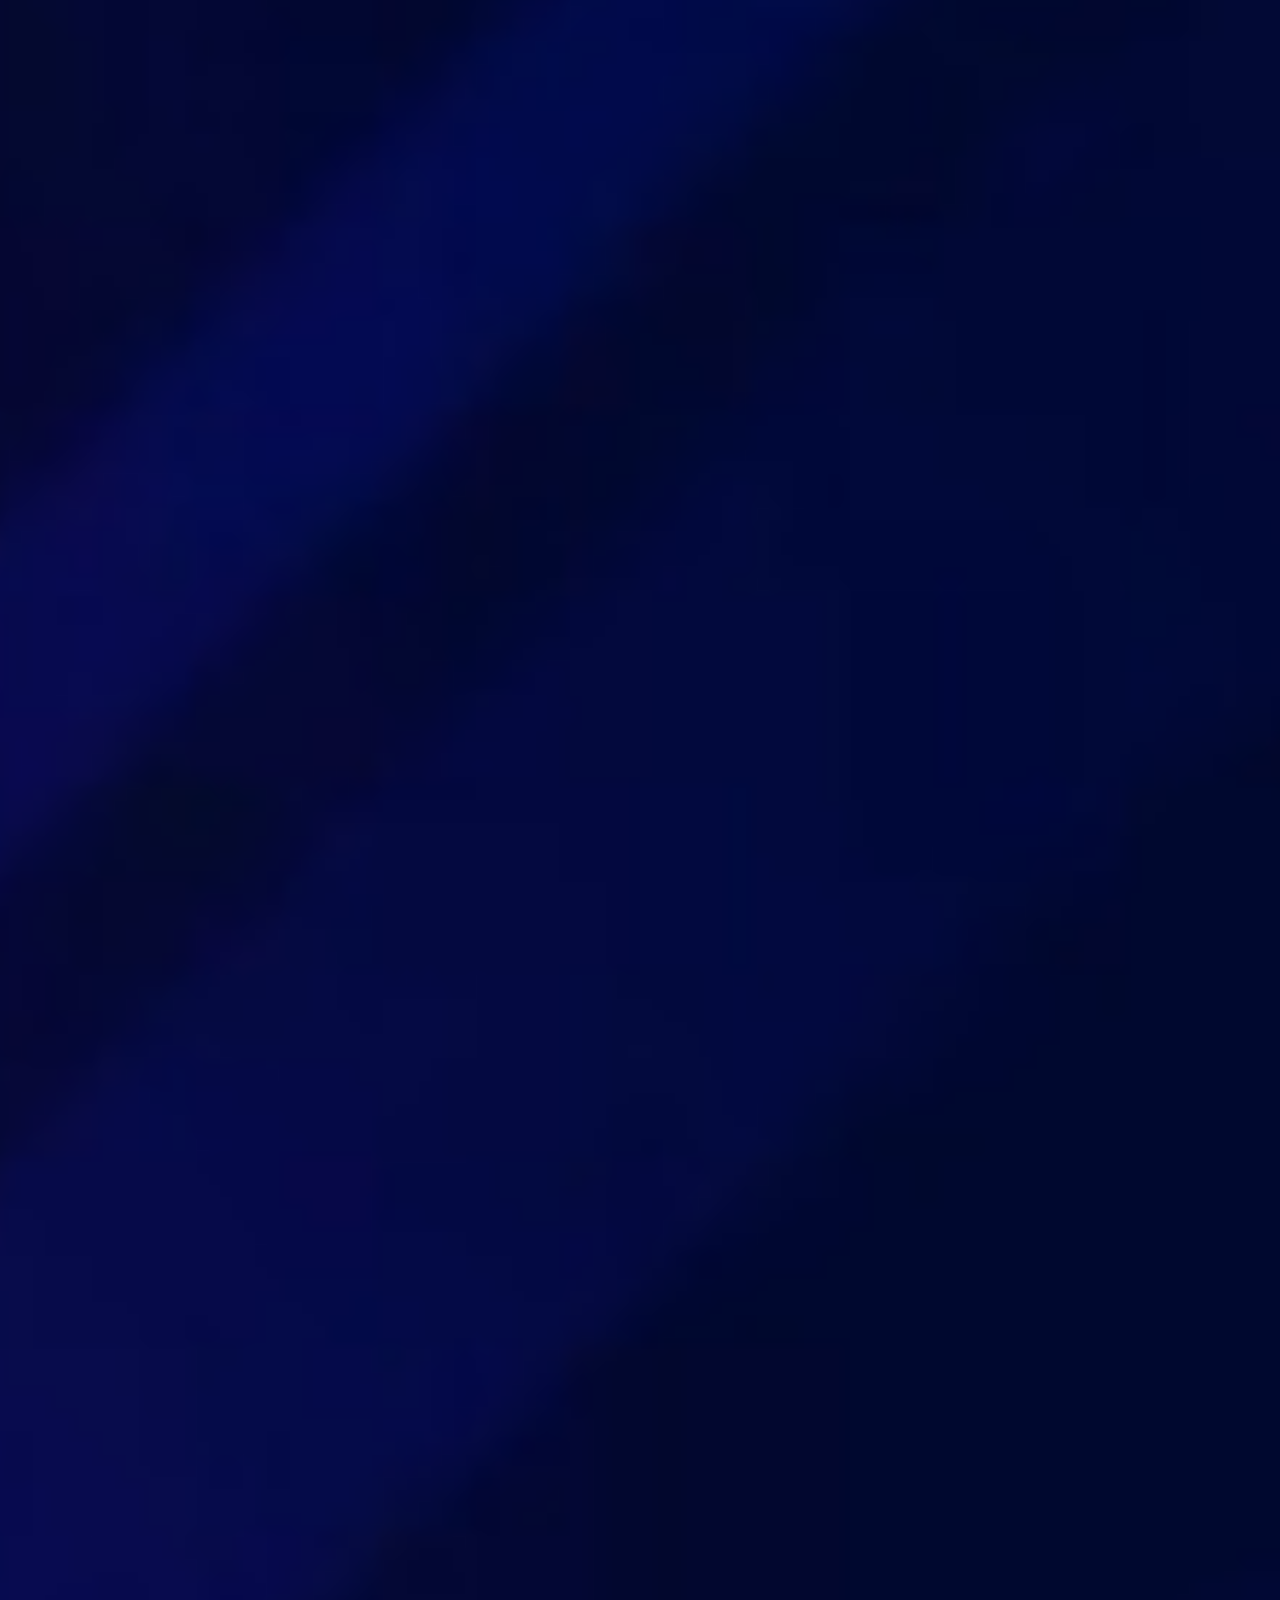
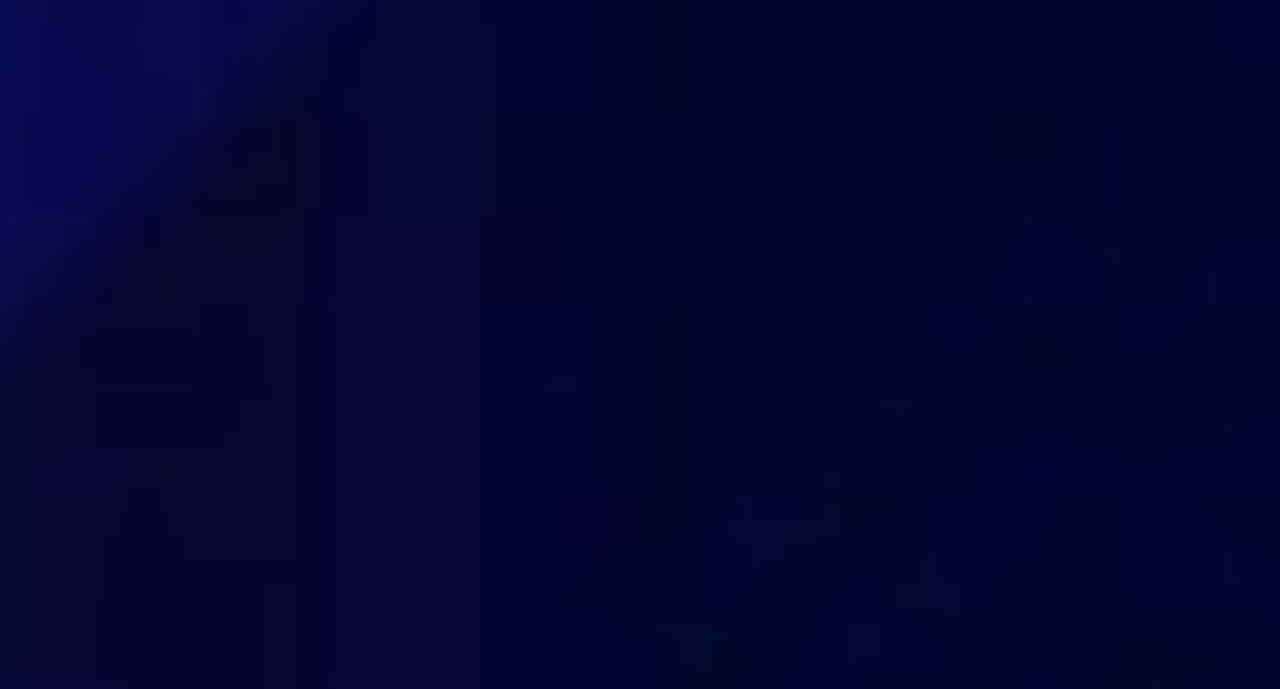
==== commit 3f14c5b1: "Change image in index File" ====
--- a/index.html
+++ b/index.html
@@ -79,7 +79,7 @@
             <!-- Part2 -->
             <div class="row" id="home_part2">
                 <div class="col-md-6" id="imgDiv_part2">
-                    <img class="img-fluid home_img" id="part2_img" src="/Images/Home/change3.png">
+                    <img class="img-fluid home_img" id="part2_img" src="Images/Home/img6(2).png">
                 </div>
                 <div class="col-md-6 col-11 containerDiv_part2">
                     <h1 class="home_heading text-center">
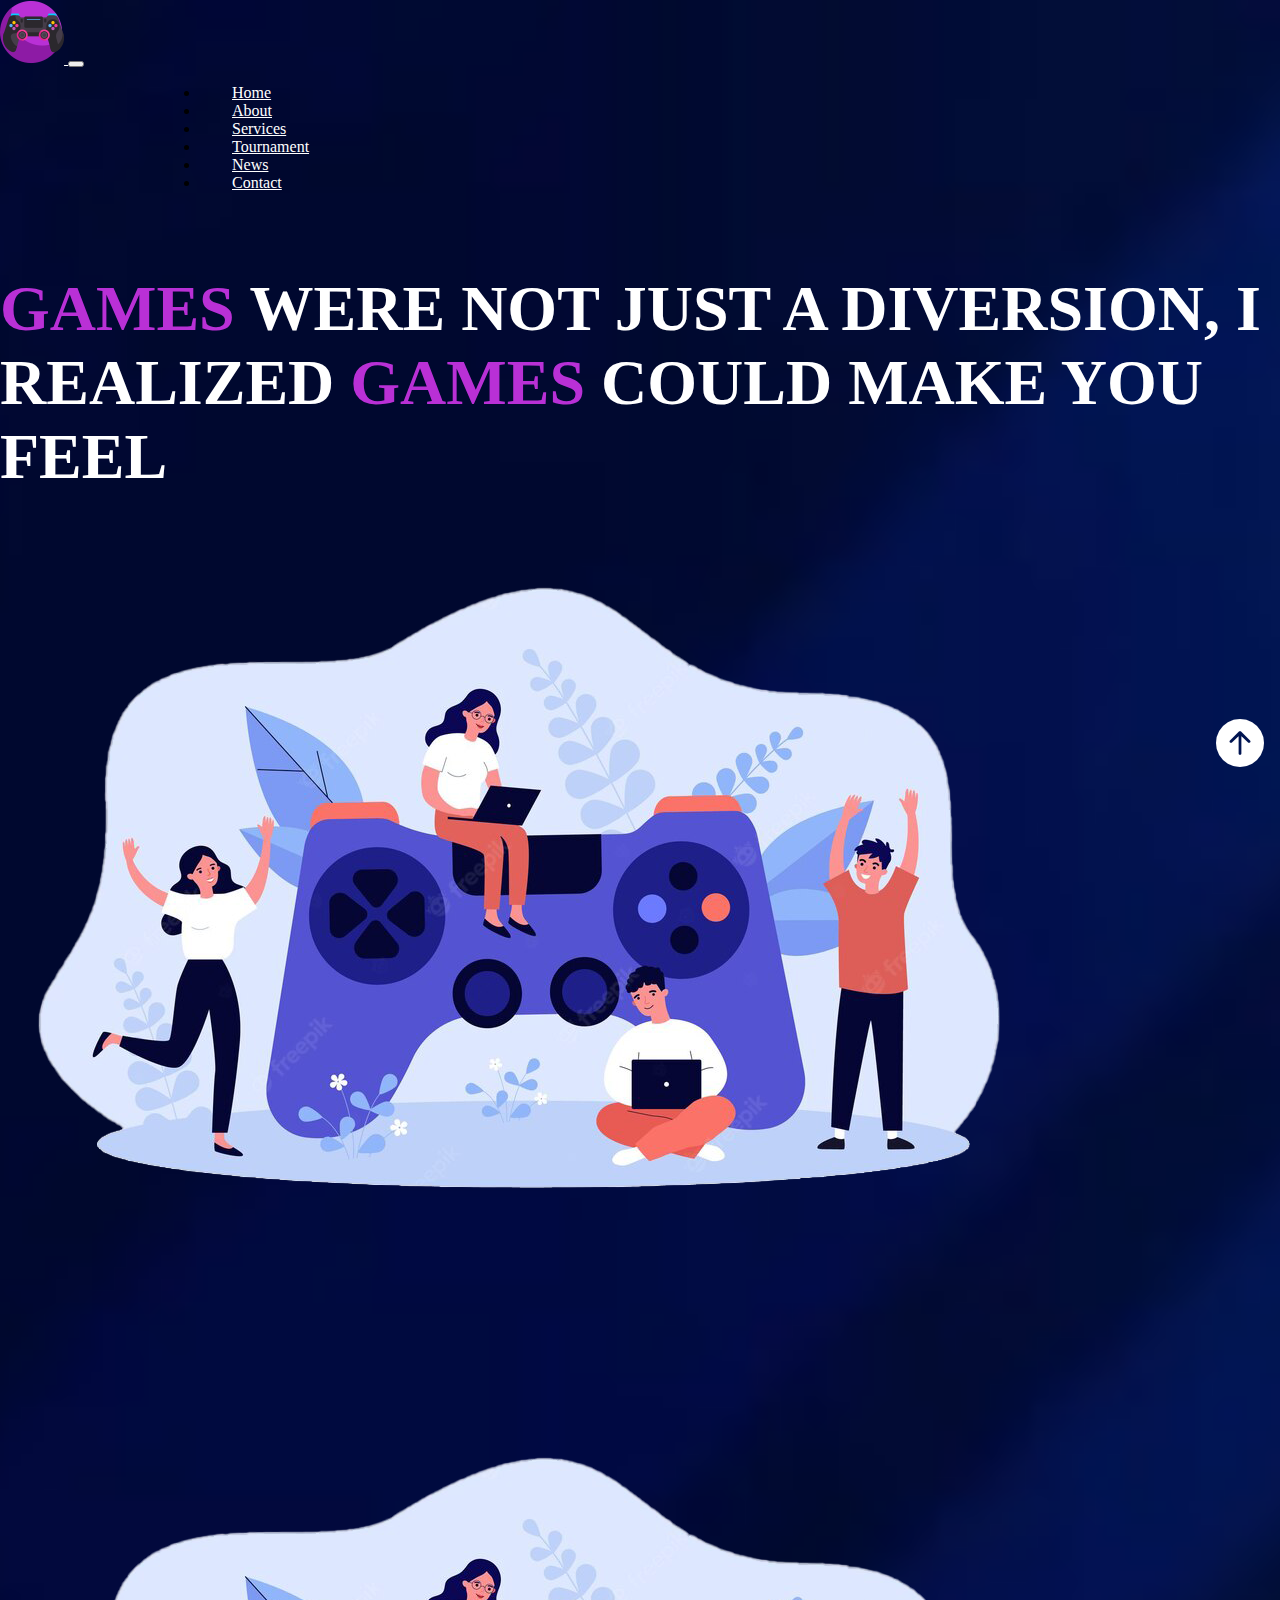
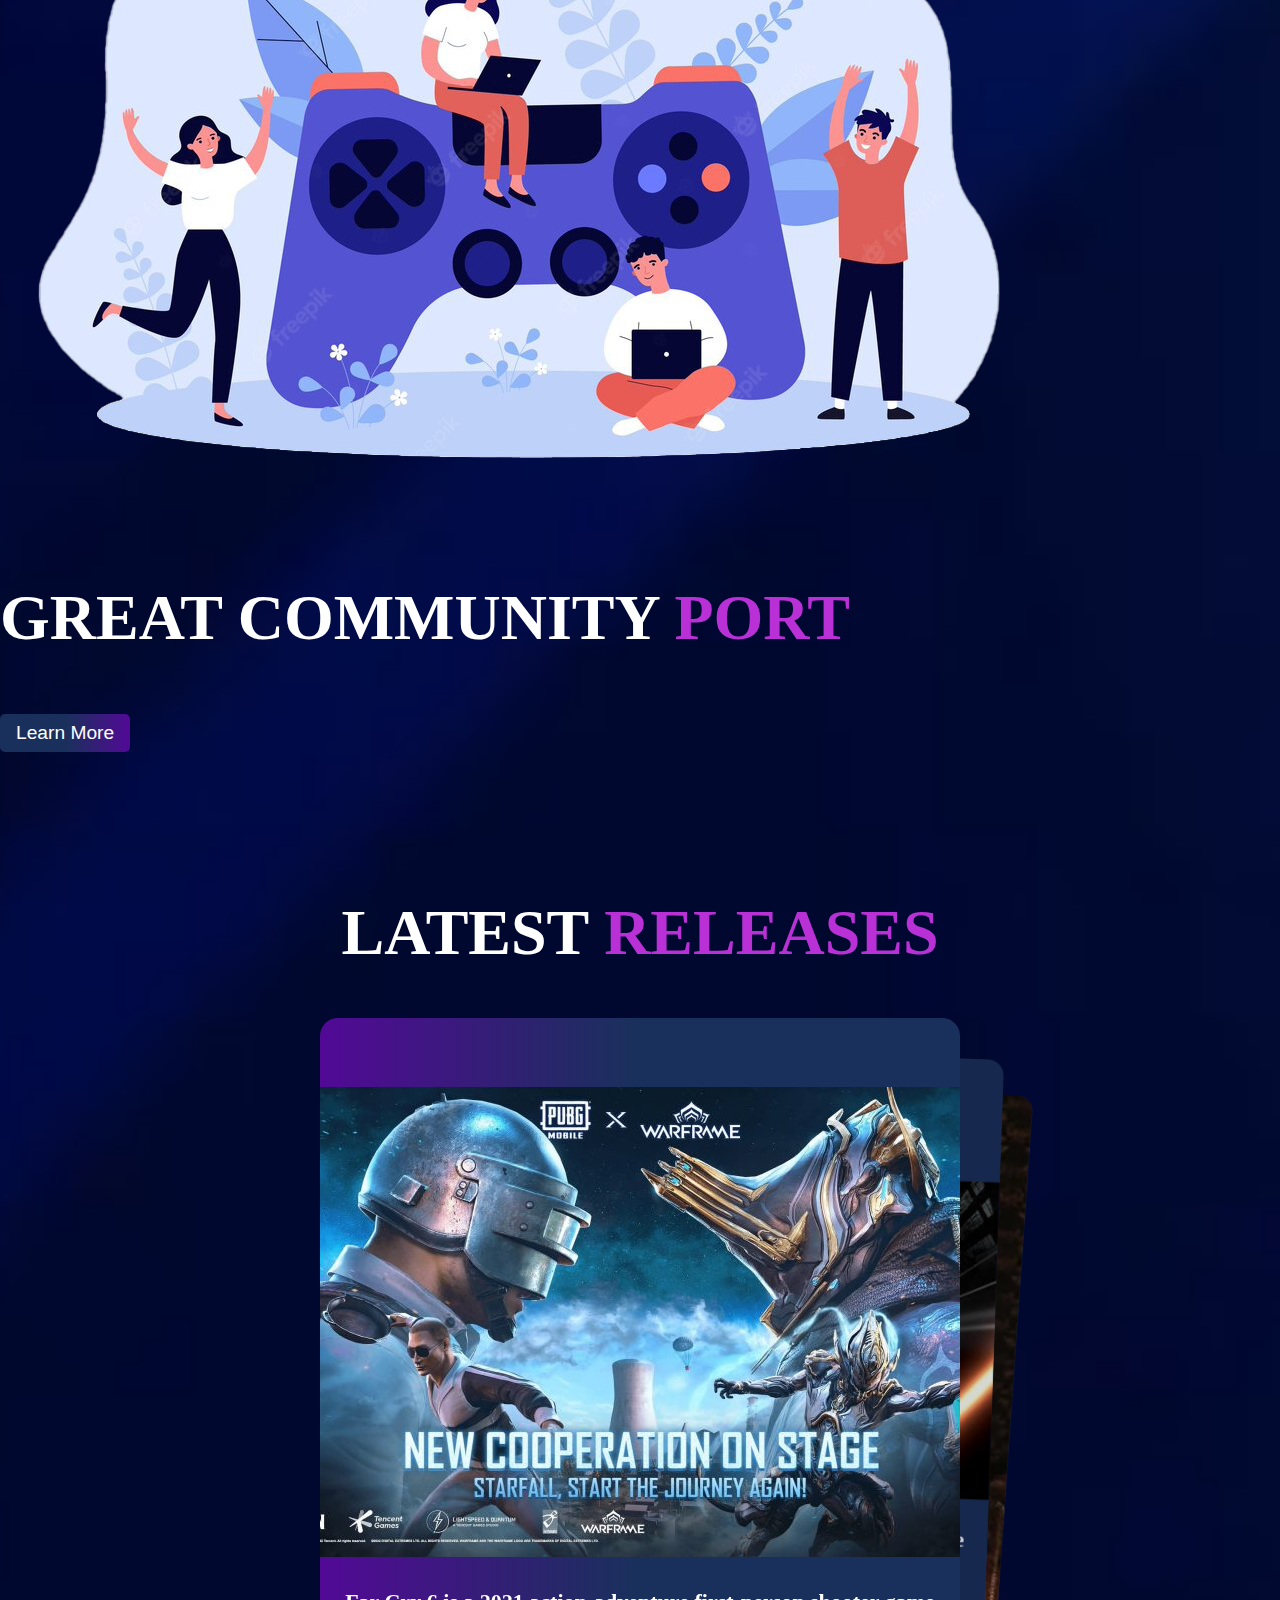
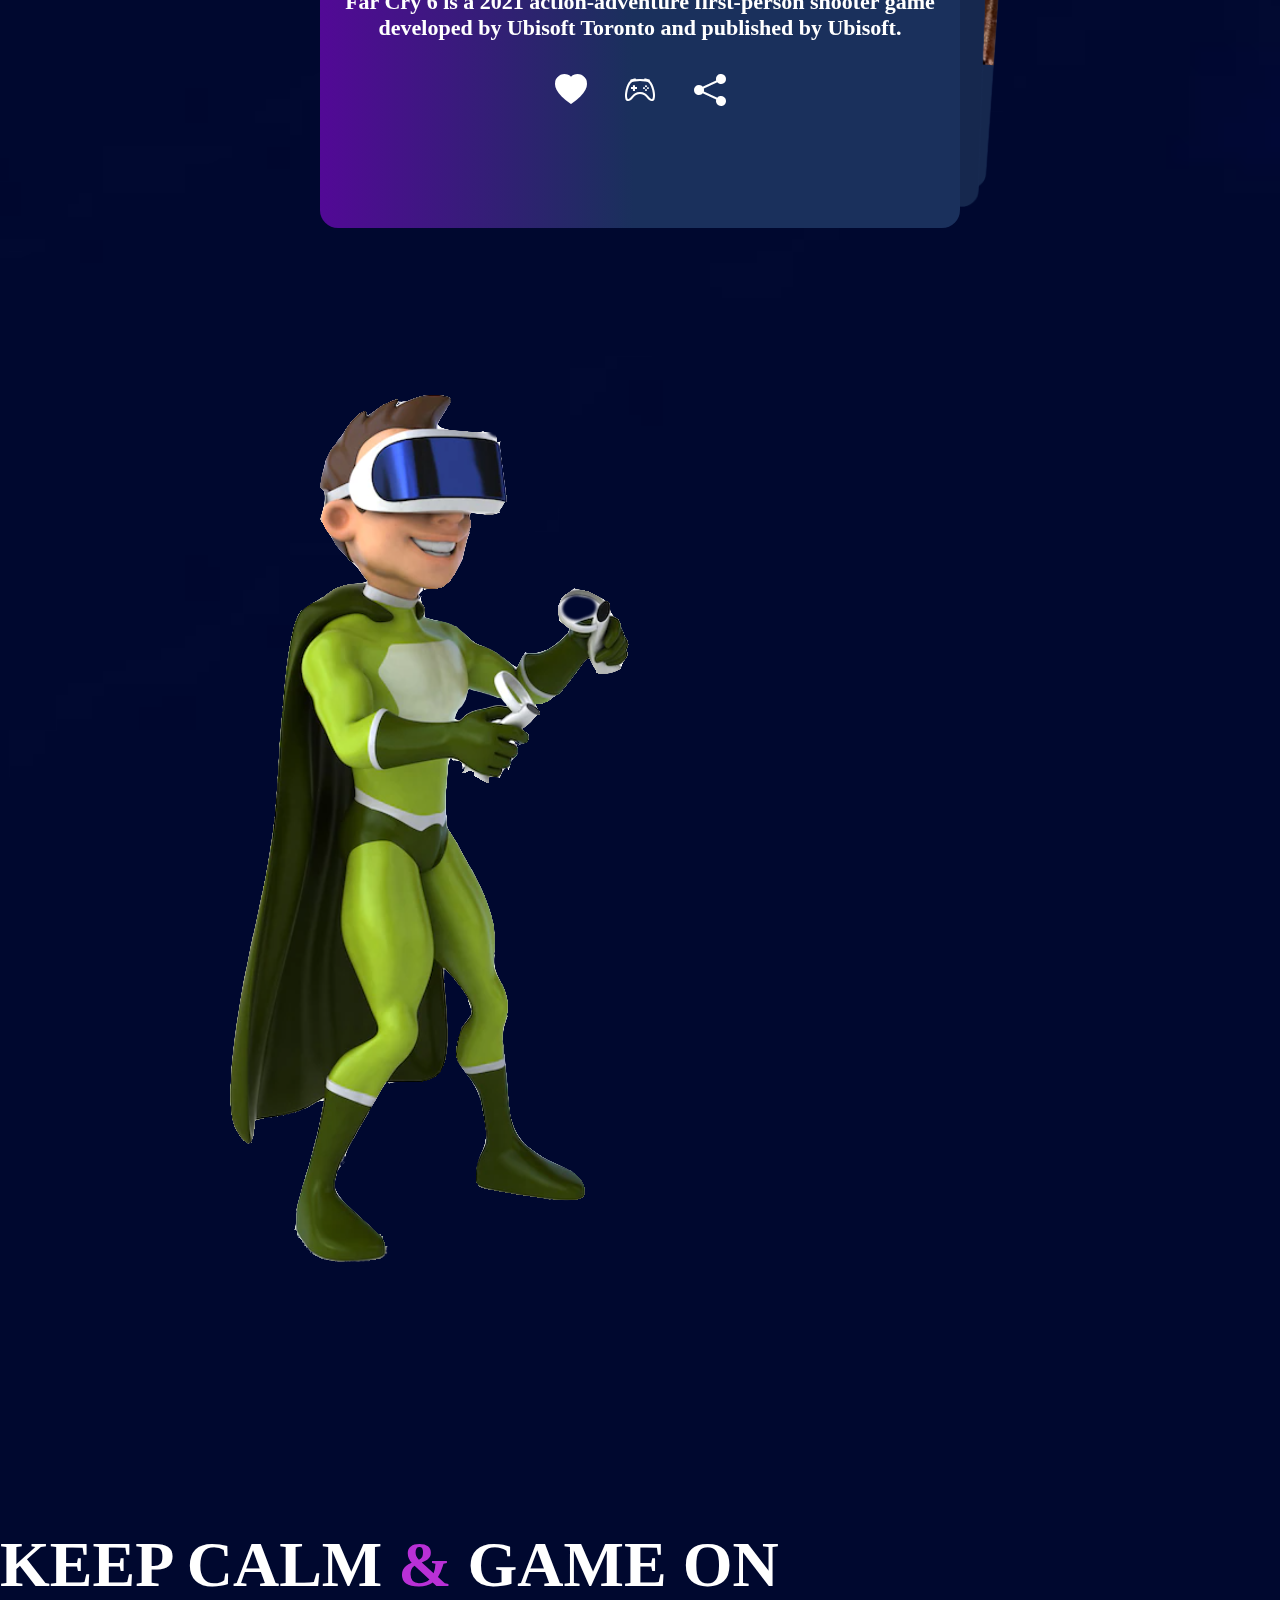
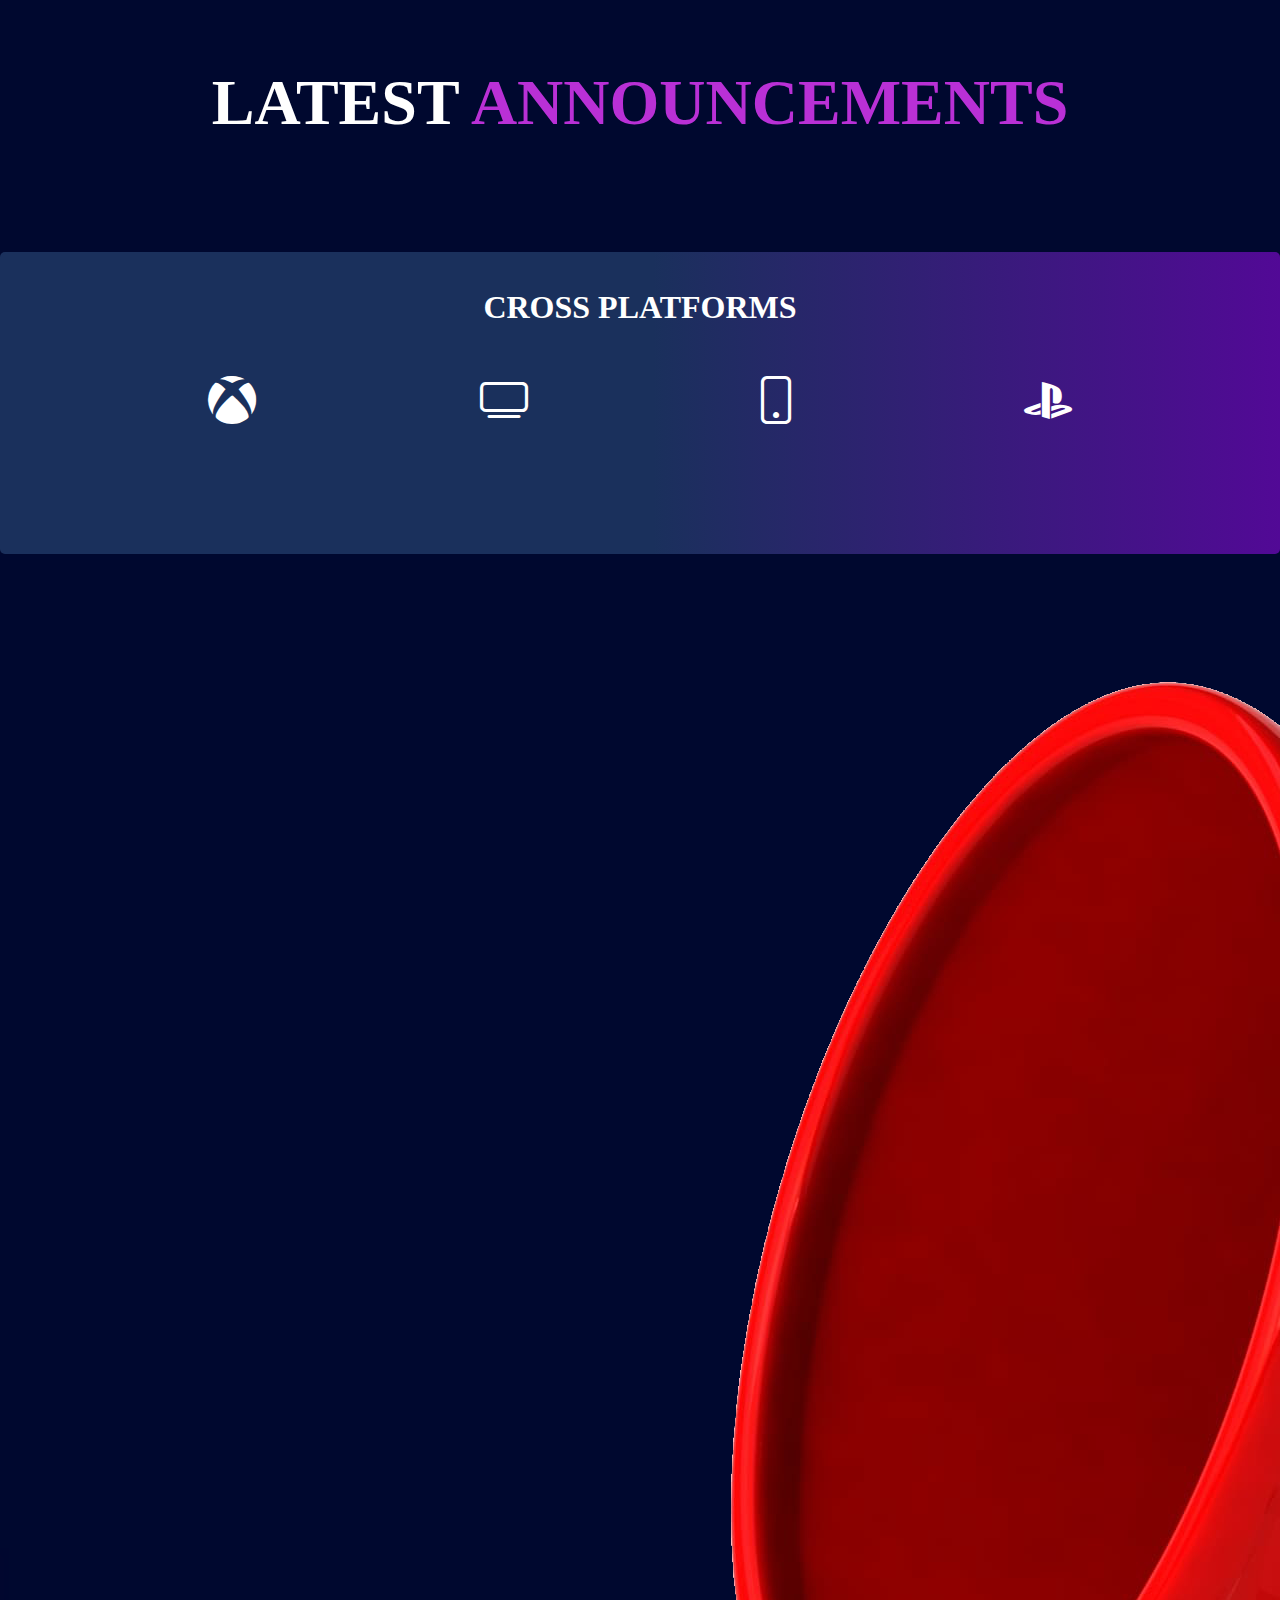
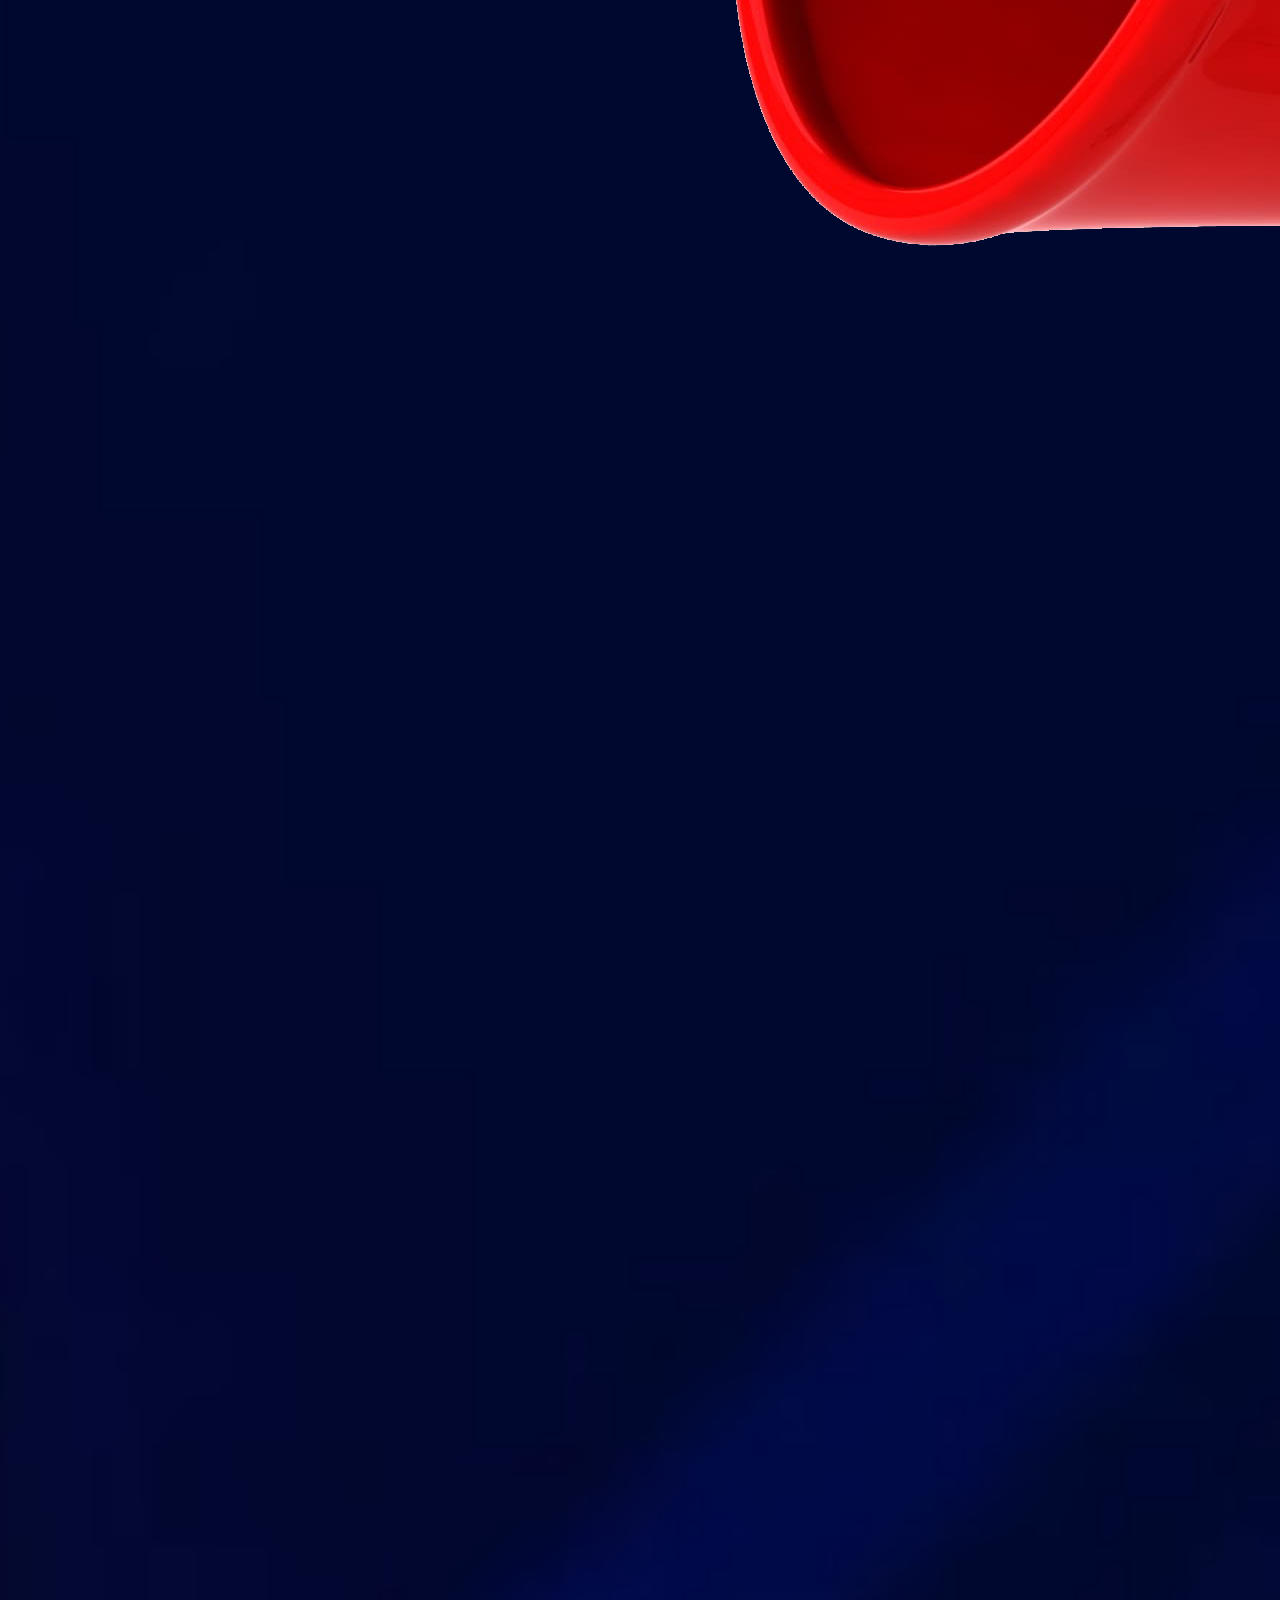
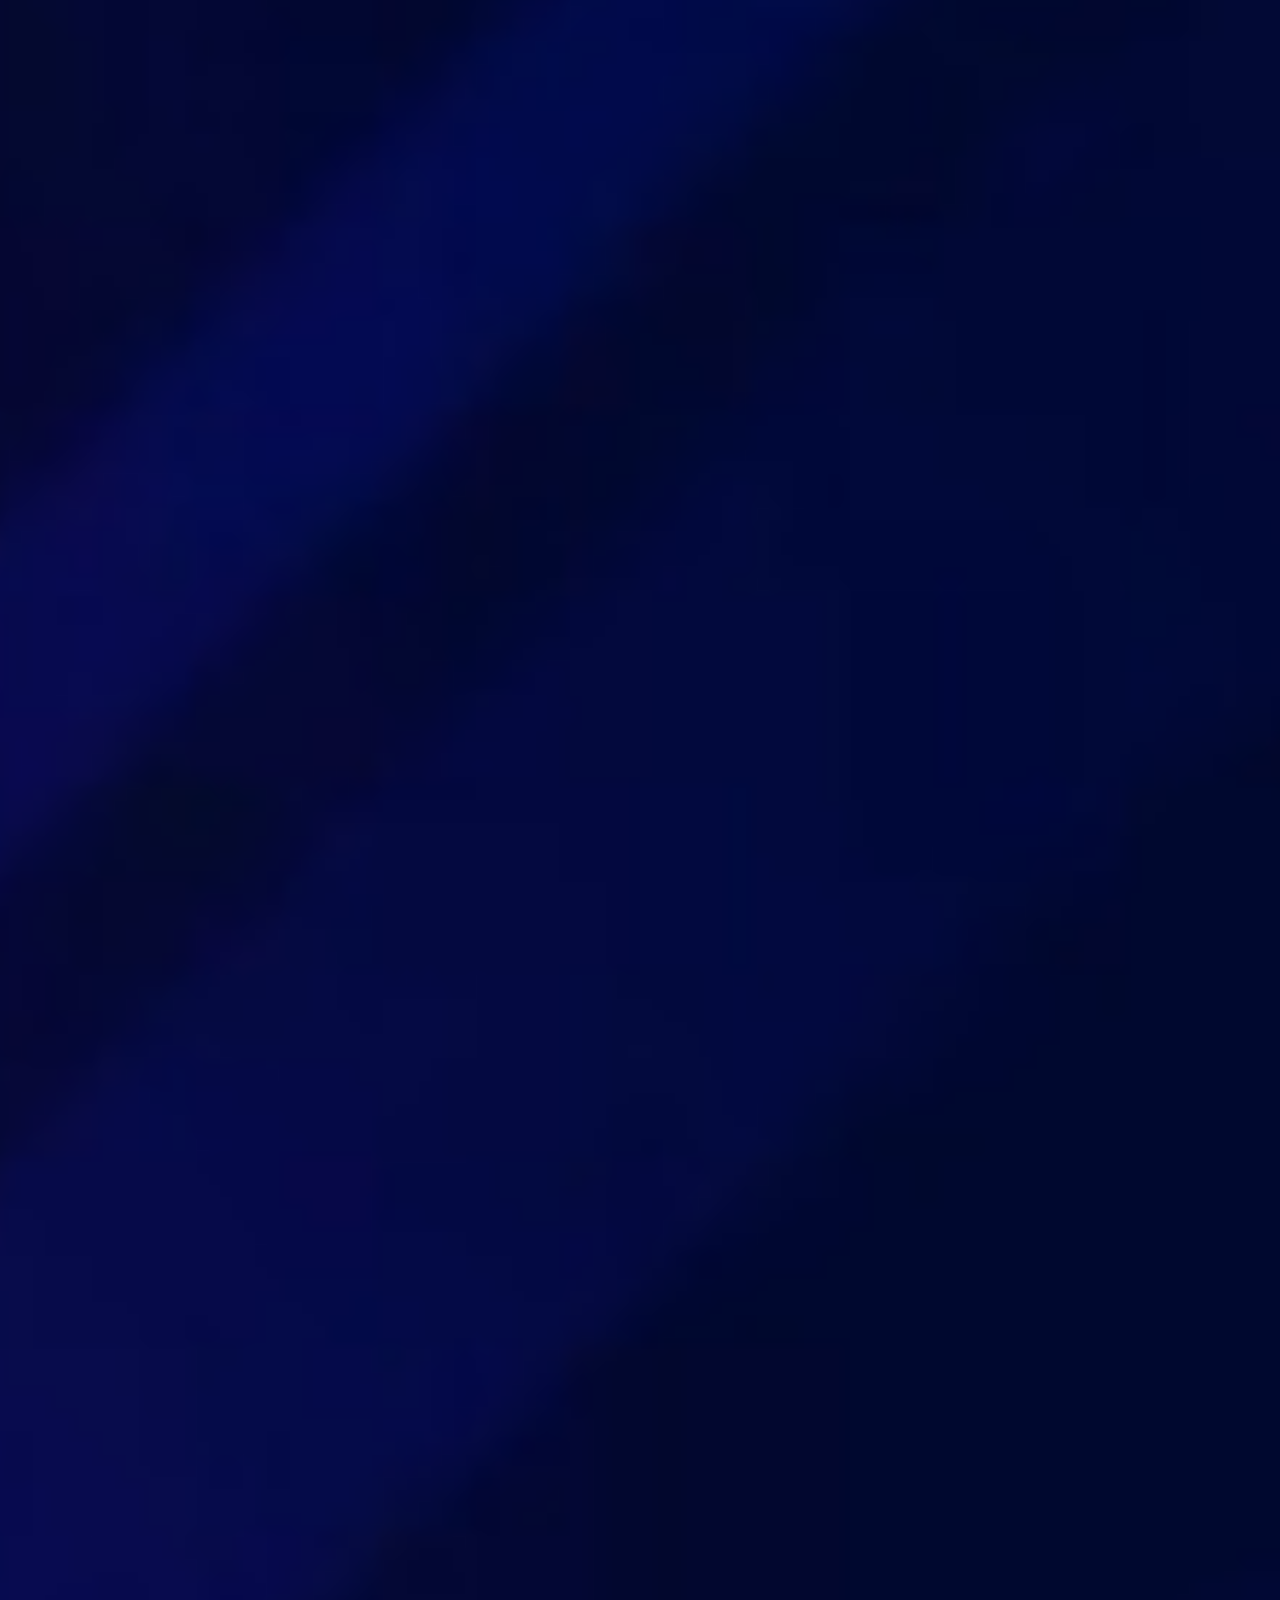
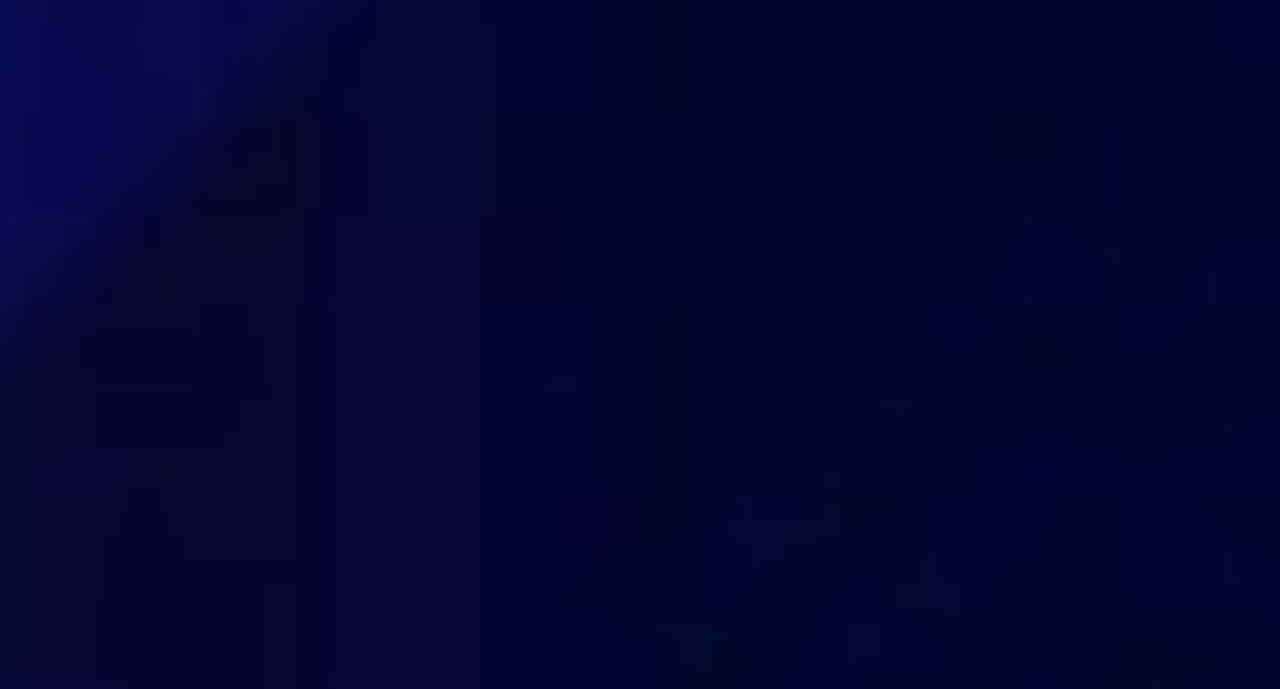
==== commit 38bee75d: "Some change" ====
--- a/index.html
+++ b/index.html
@@ -83,7 +83,7 @@
                 </div>
                 <div class="col-md-6 col-11 containerDiv_part2">
                     <h1 class="home_heading text-center">
-                        GREAT COMMUNITY <span class="colorChange">SUPPORT</span>
+                        GREAT COMMUNITY <span class="colorChange">PORT</span>
                     </h1>
                     <button type="button" id="btn_home">
                         <a href="./service.html" id="a_home">
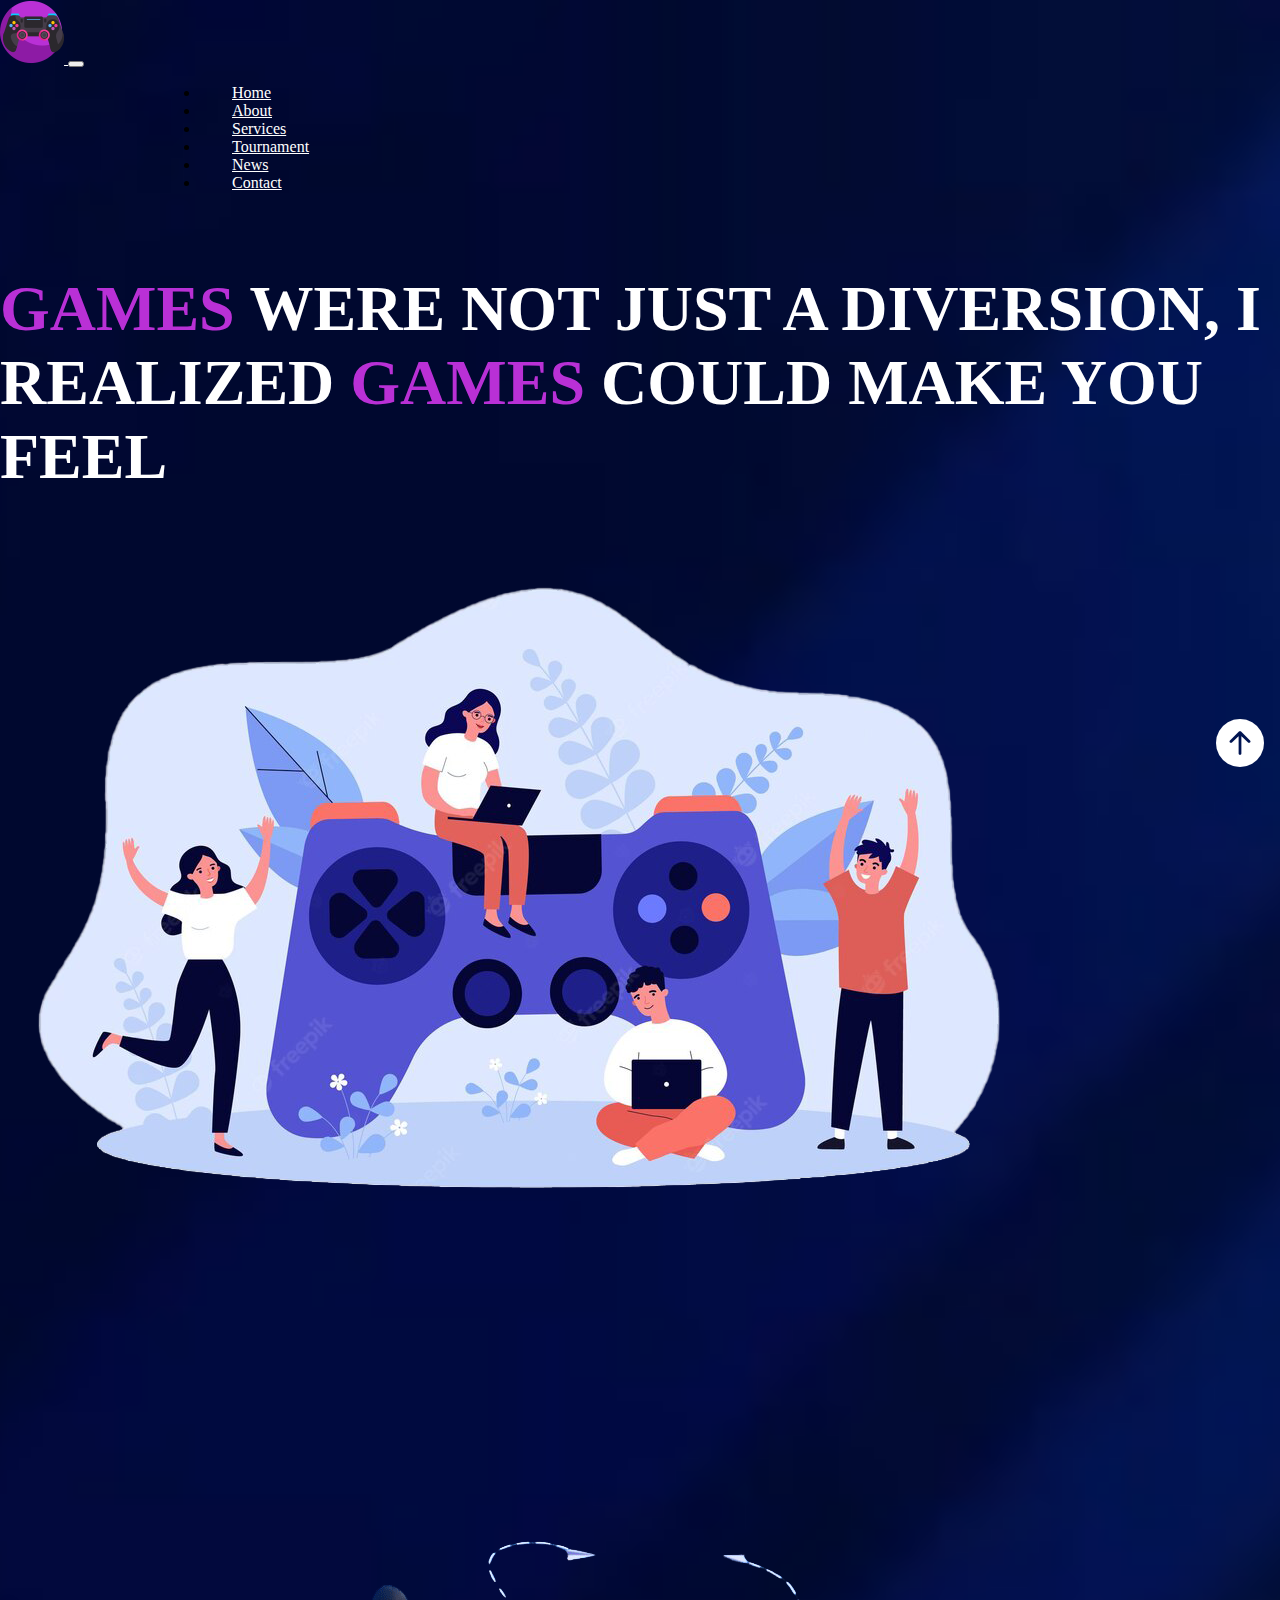
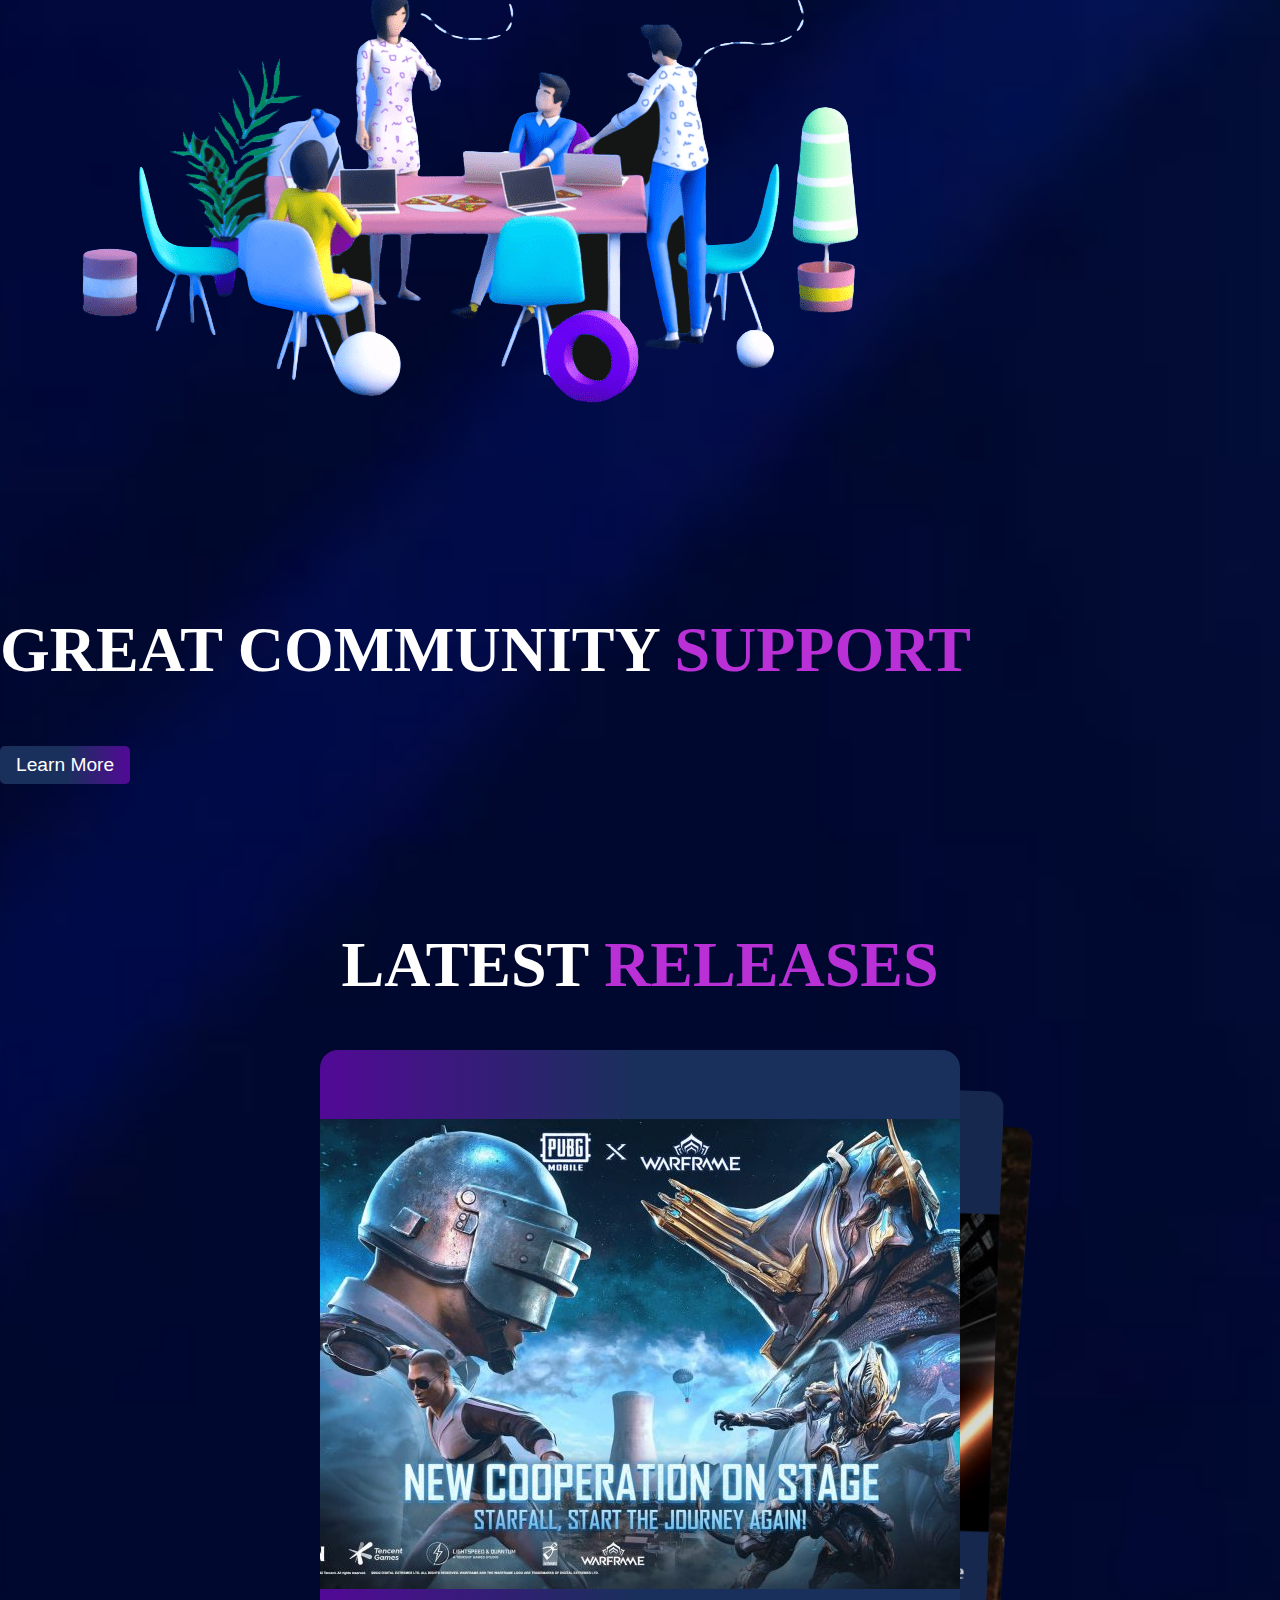
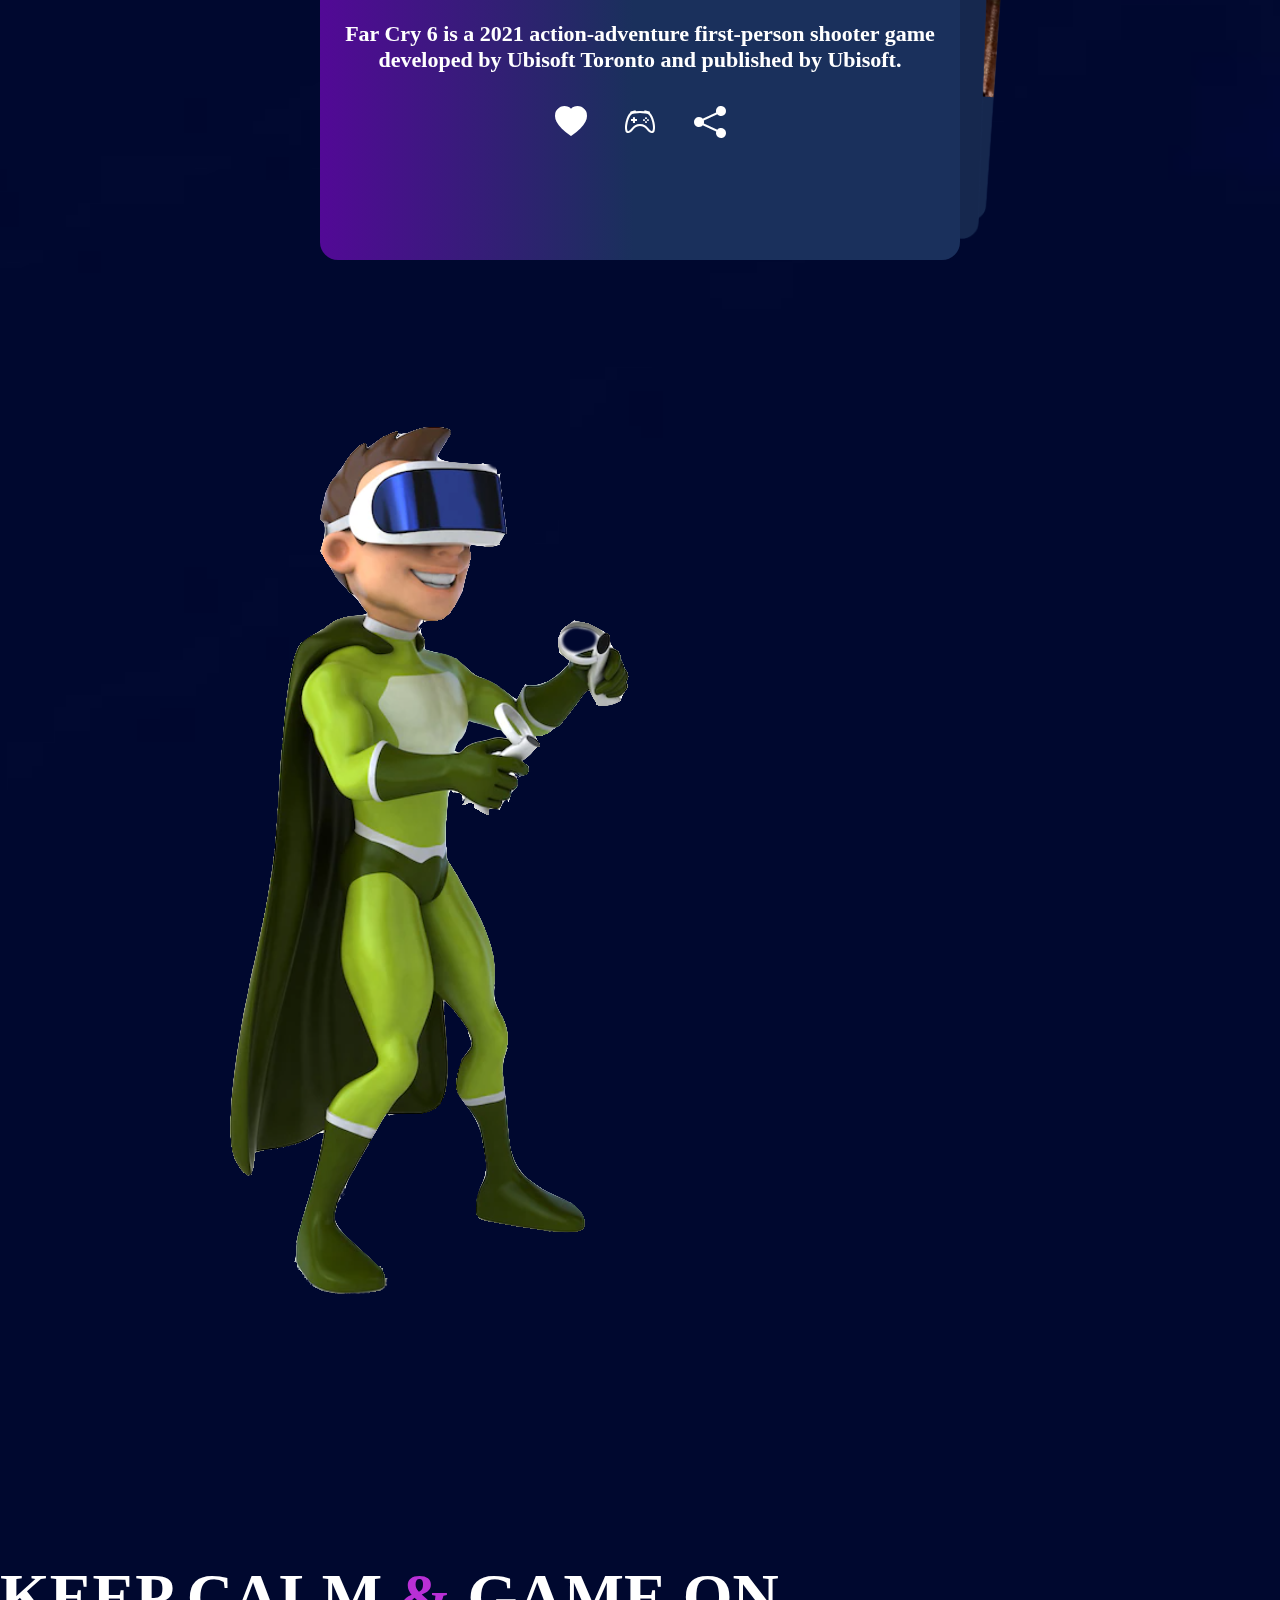
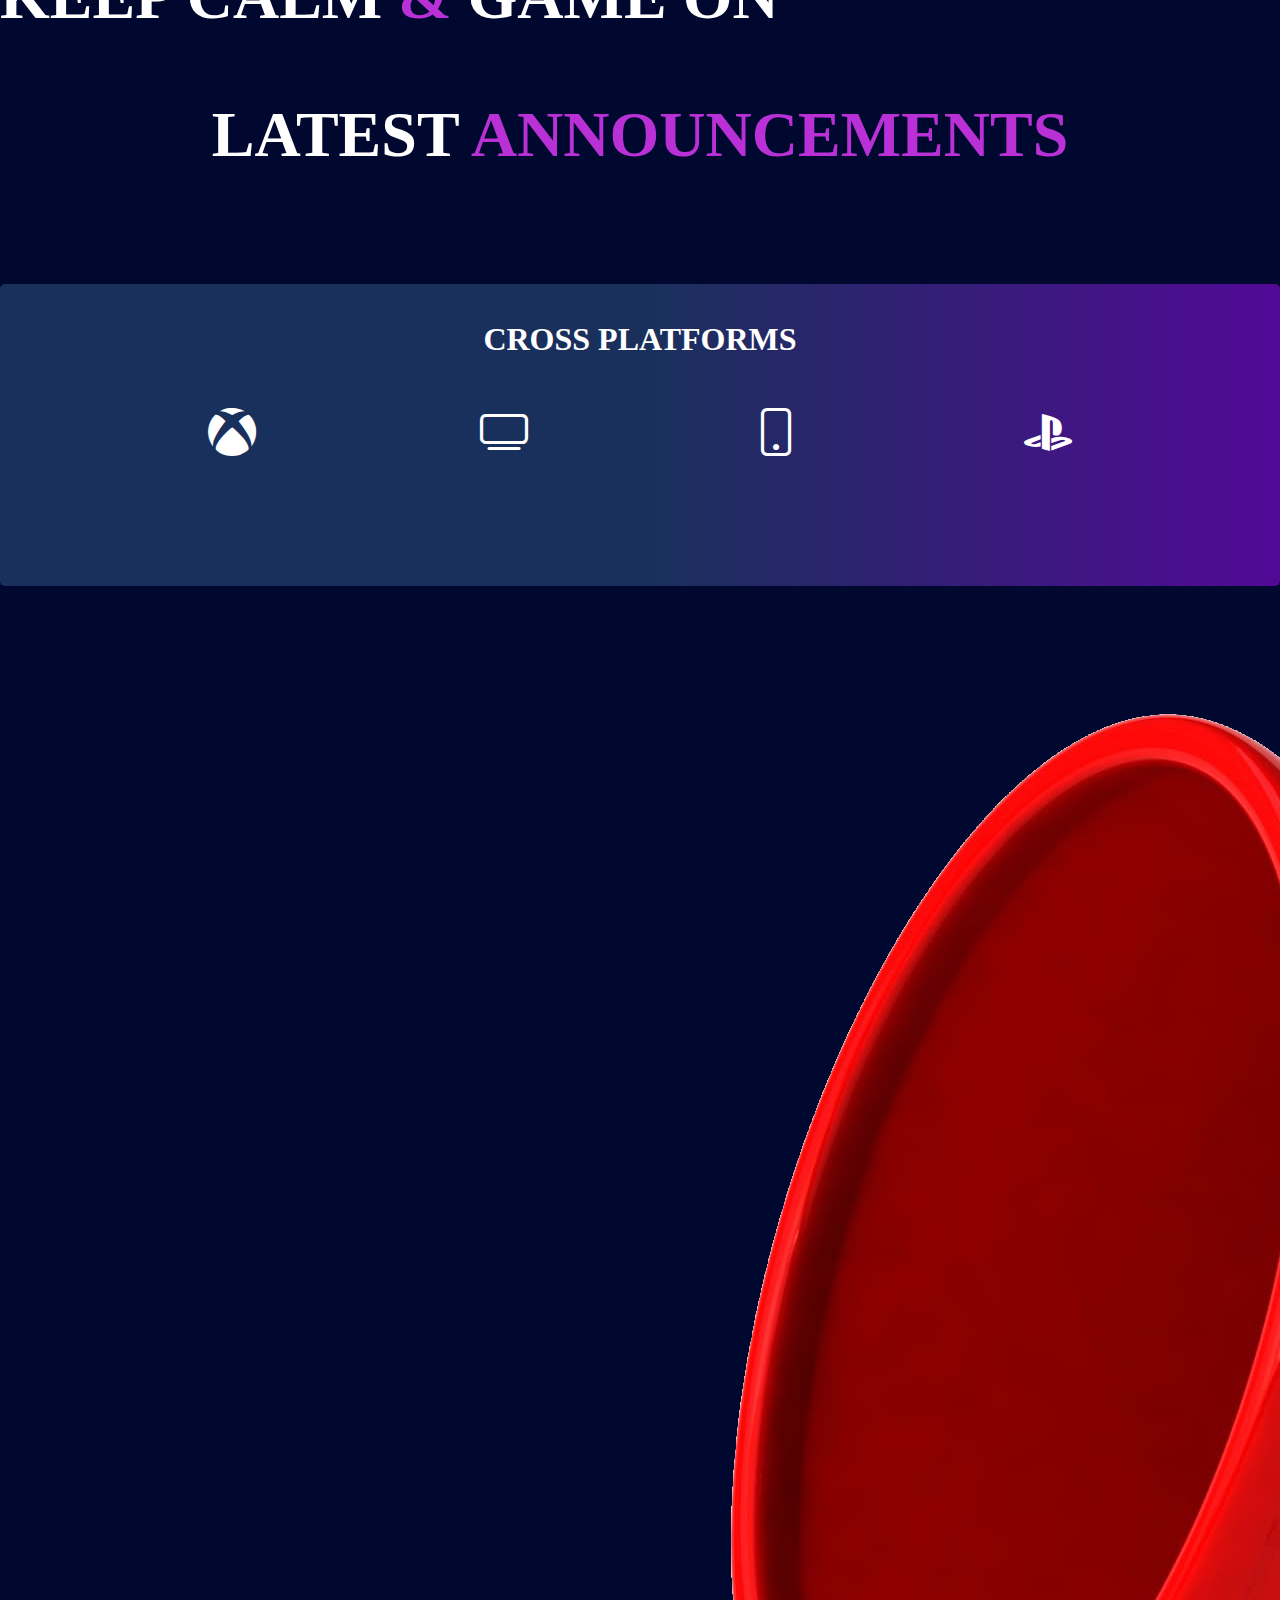
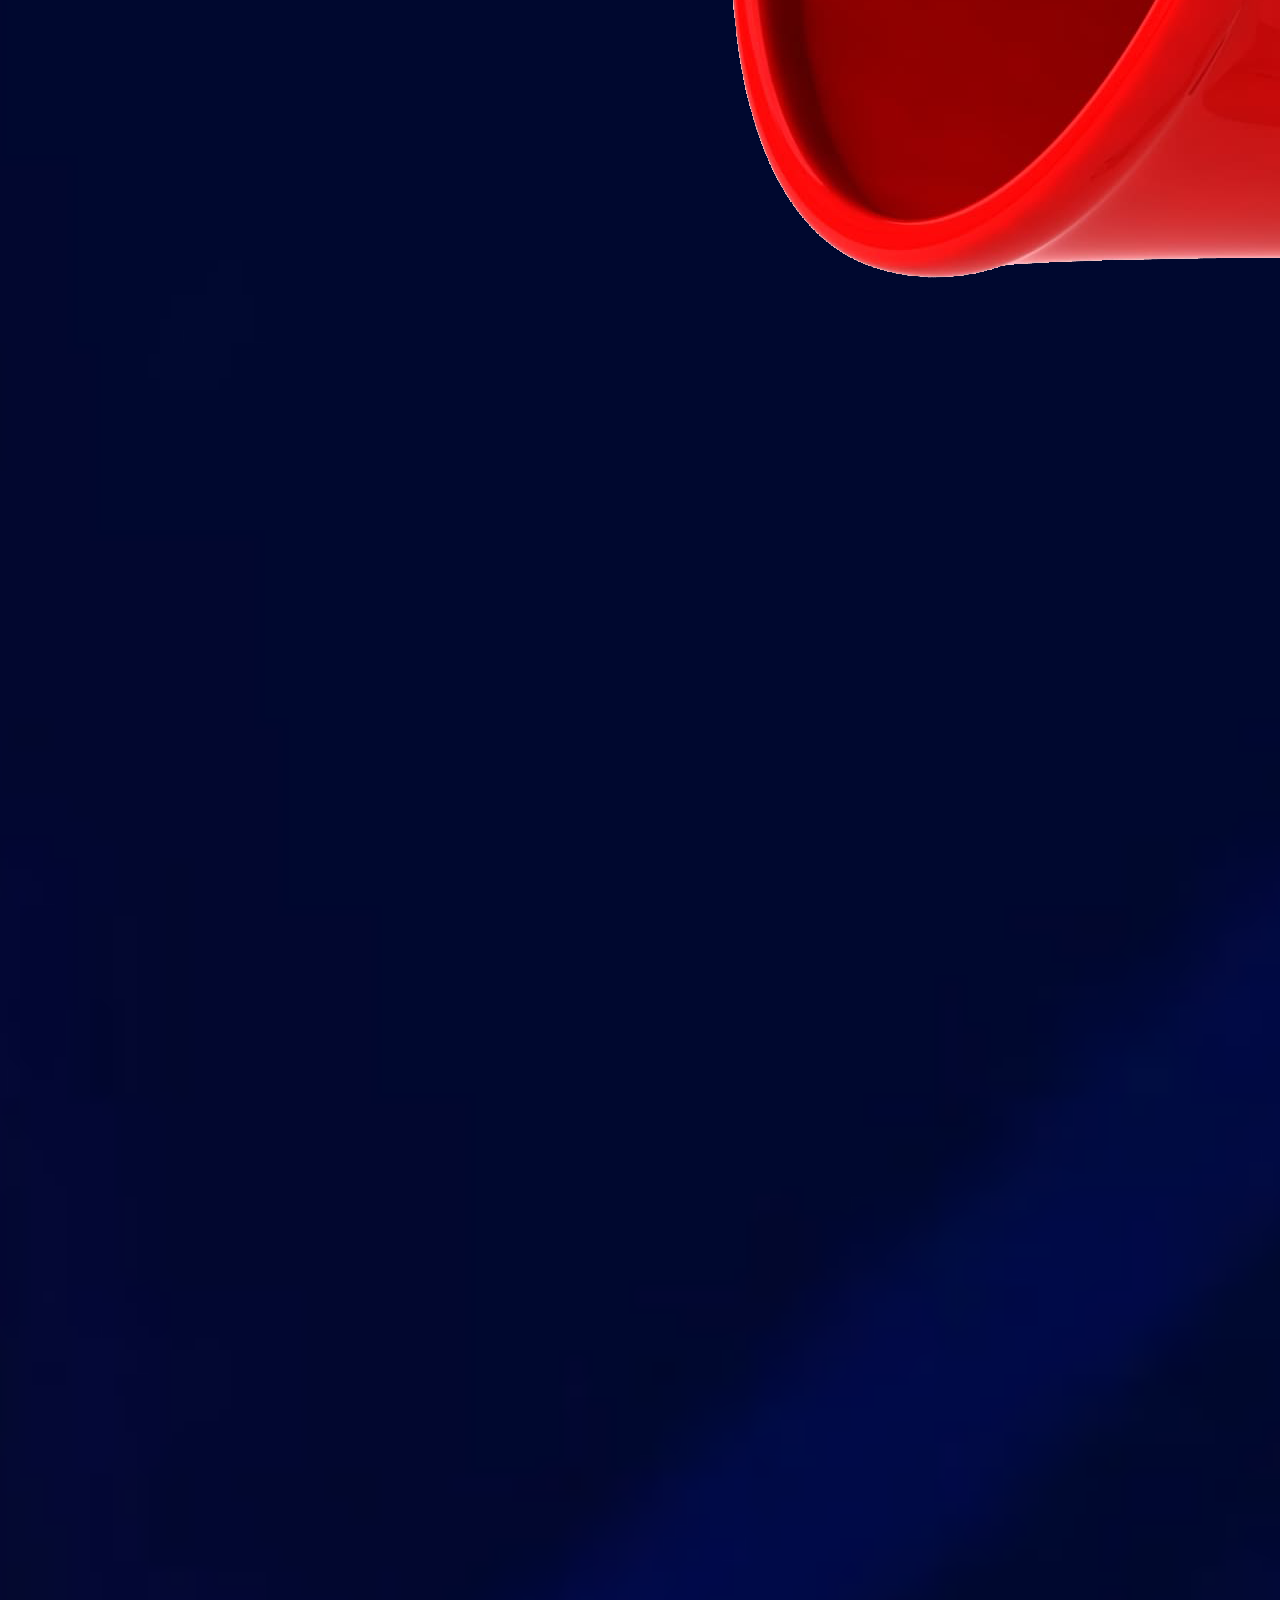
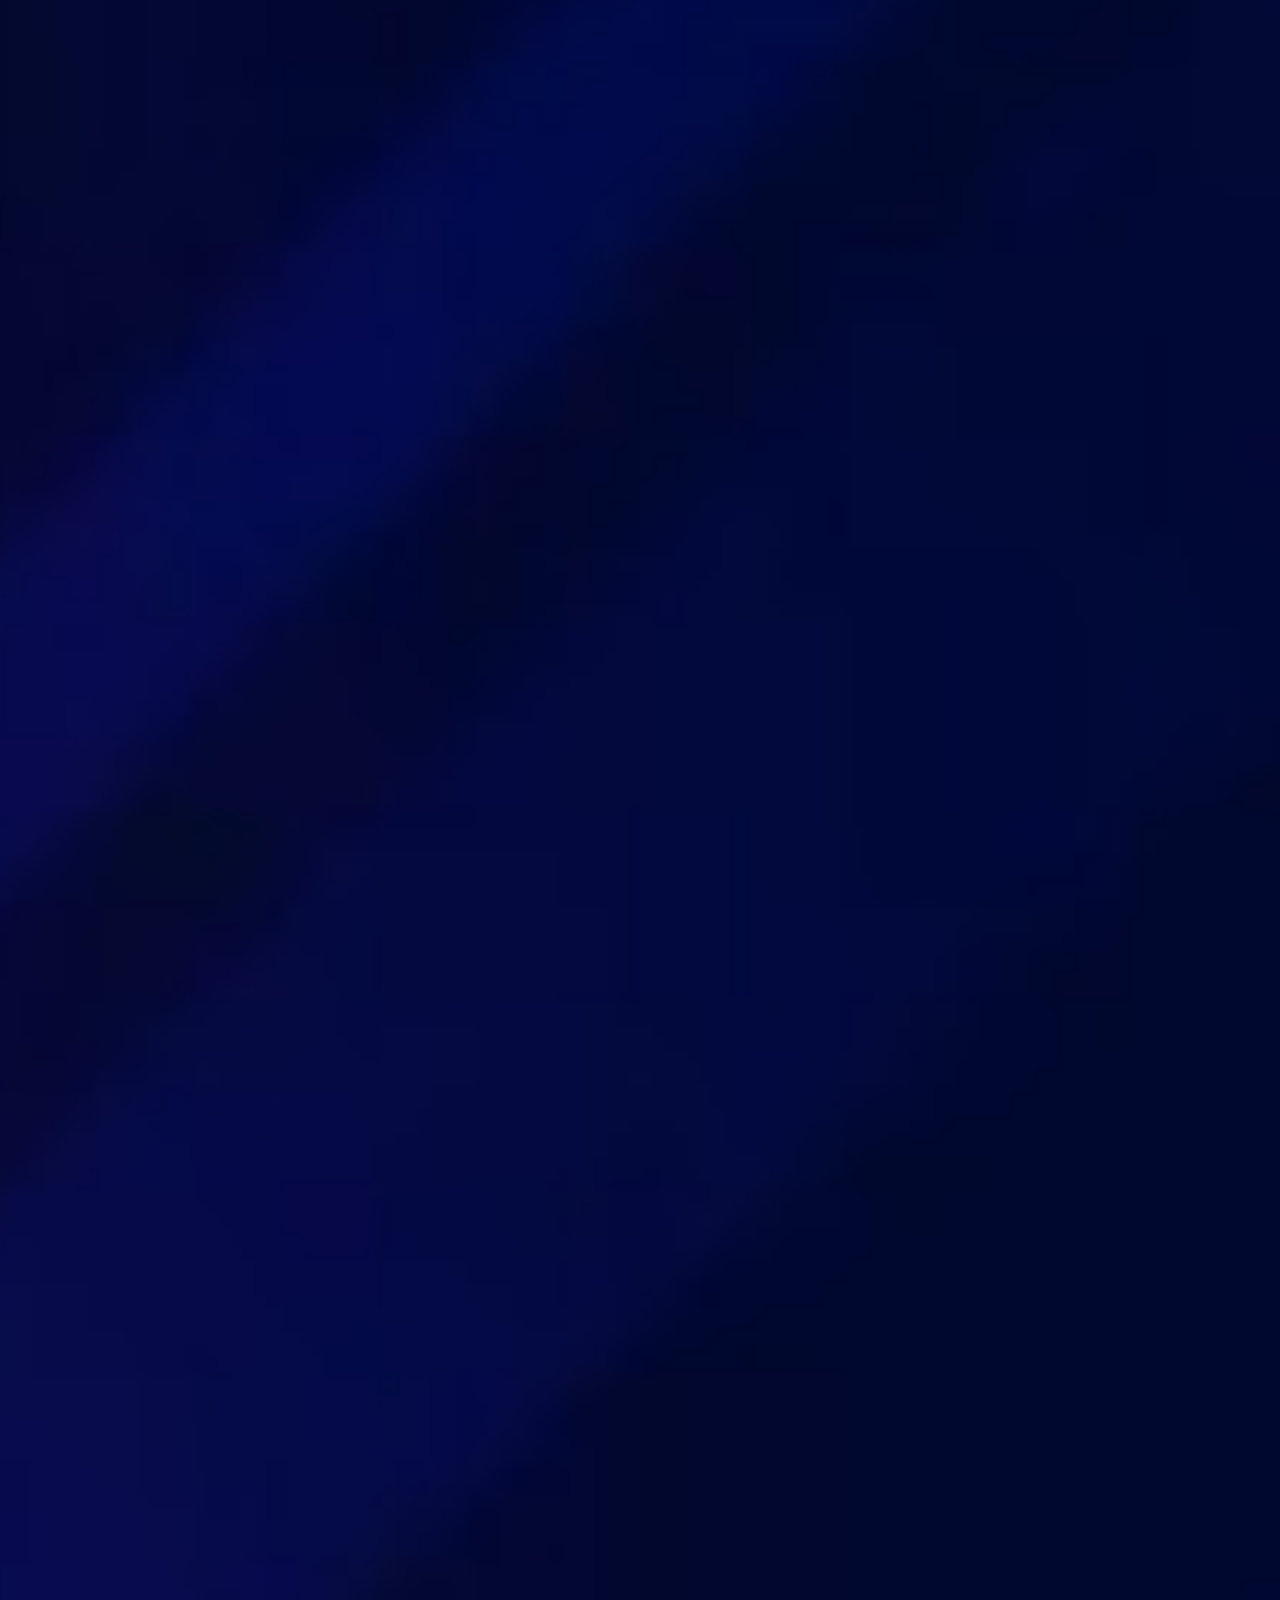
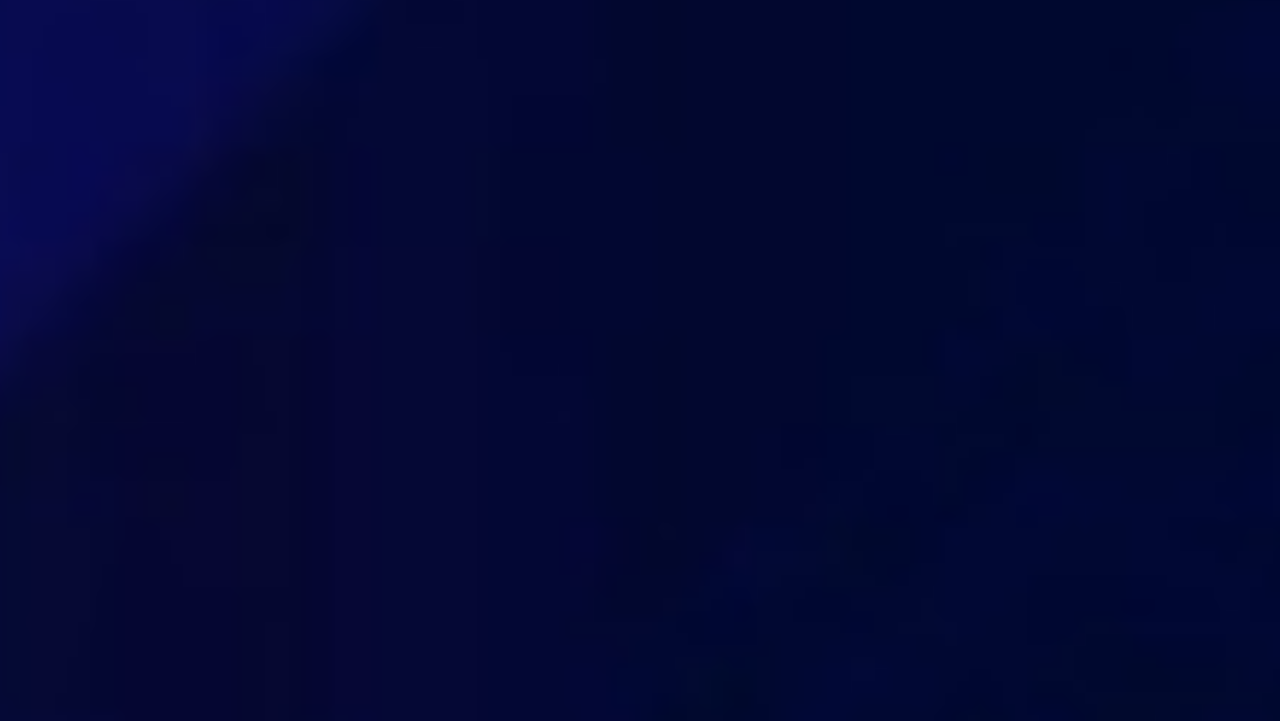
==== commit d6e4802c: "Chnage image in index File" ====
--- a/index.html
+++ b/index.html
@@ -79,11 +79,11 @@
             <!-- Part2 -->
             <div class="row" id="home_part2">
                 <div class="col-md-6" id="imgDiv_part2">
-                    <img class="img-fluid home_img" id="part2_img" src="Images/Home/img6(2).png">
+                    <img class="img-fluid home_img" id="part2_img" src="Images/Home/change3.png">
                 </div>
                 <div class="col-md-6 col-11 containerDiv_part2">
                     <h1 class="home_heading text-center">
-                        GREAT COMMUNITY <span class="colorChange">PORT</span>
+                        GREAT COMMUNITY <span class="colorChange">SUPPORT</span>
                     </h1>
                     <button type="button" id="btn_home">
                         <a href="./service.html" id="a_home">
